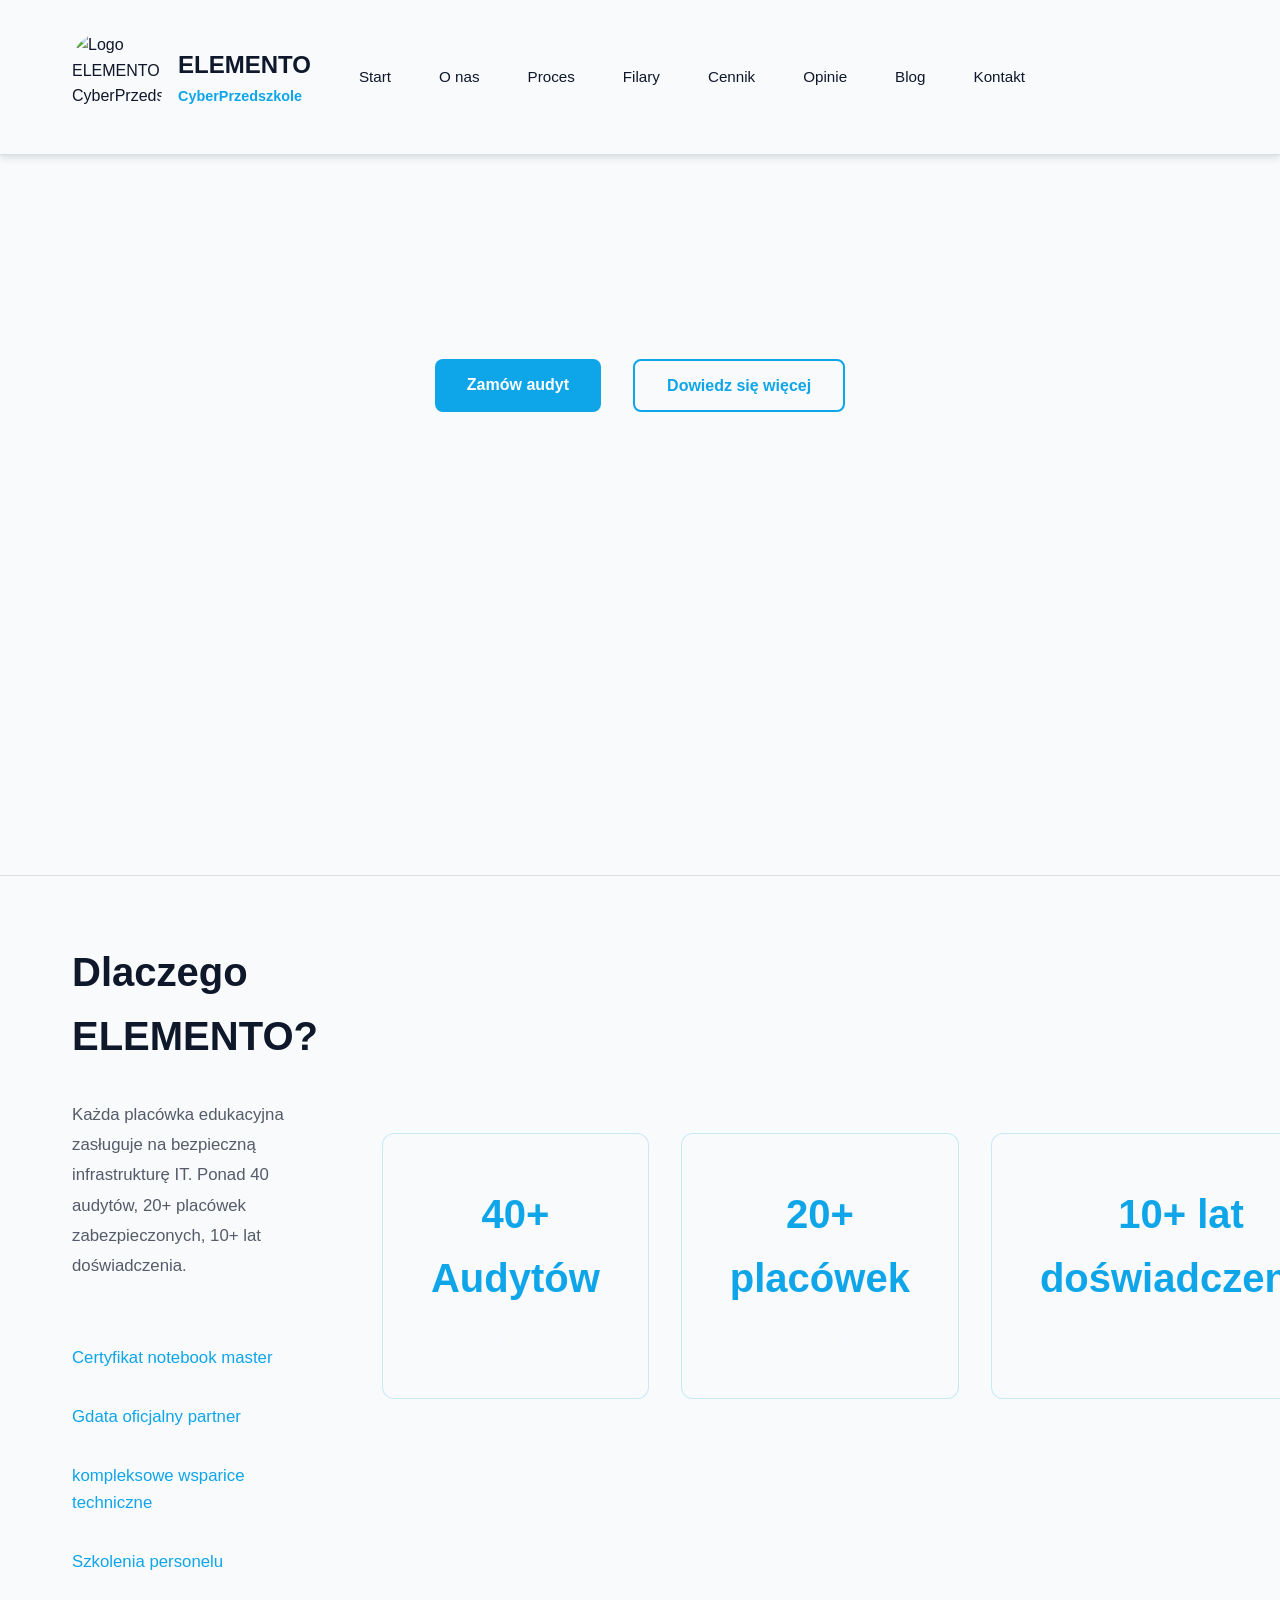
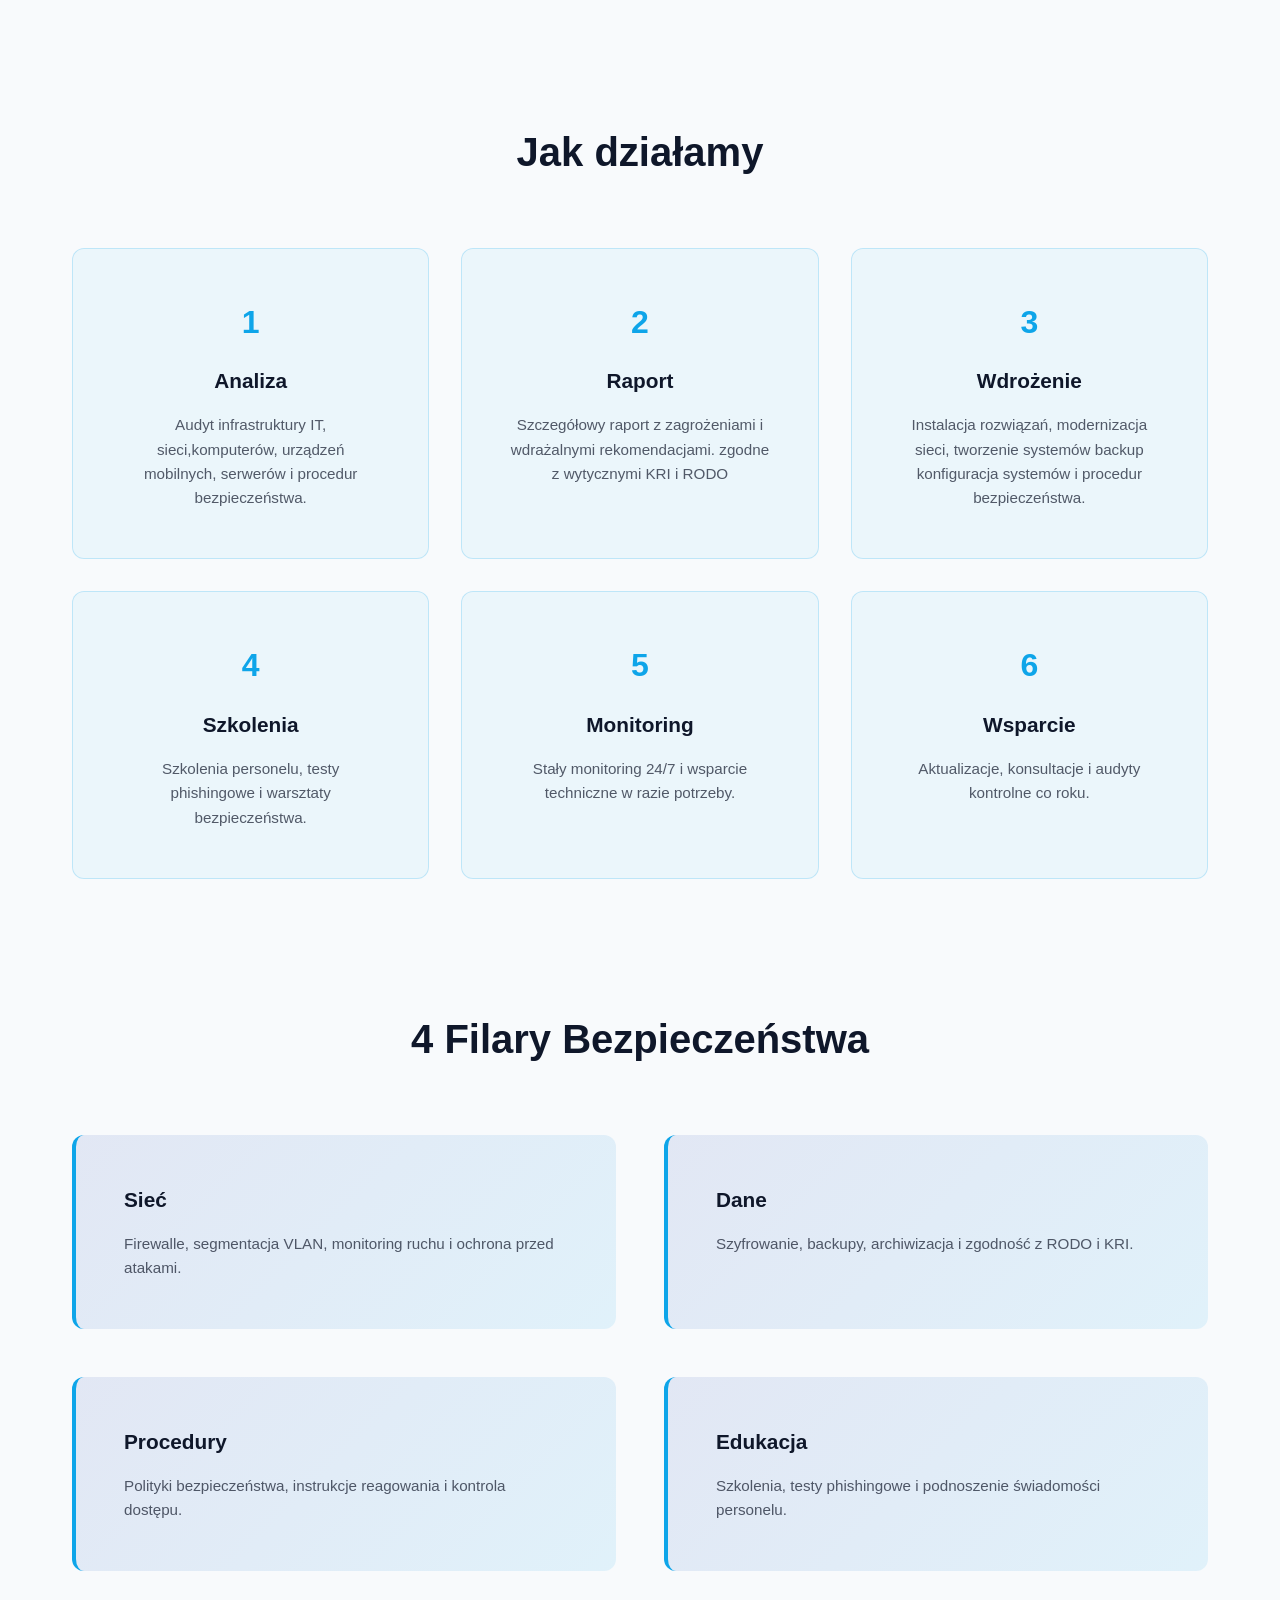
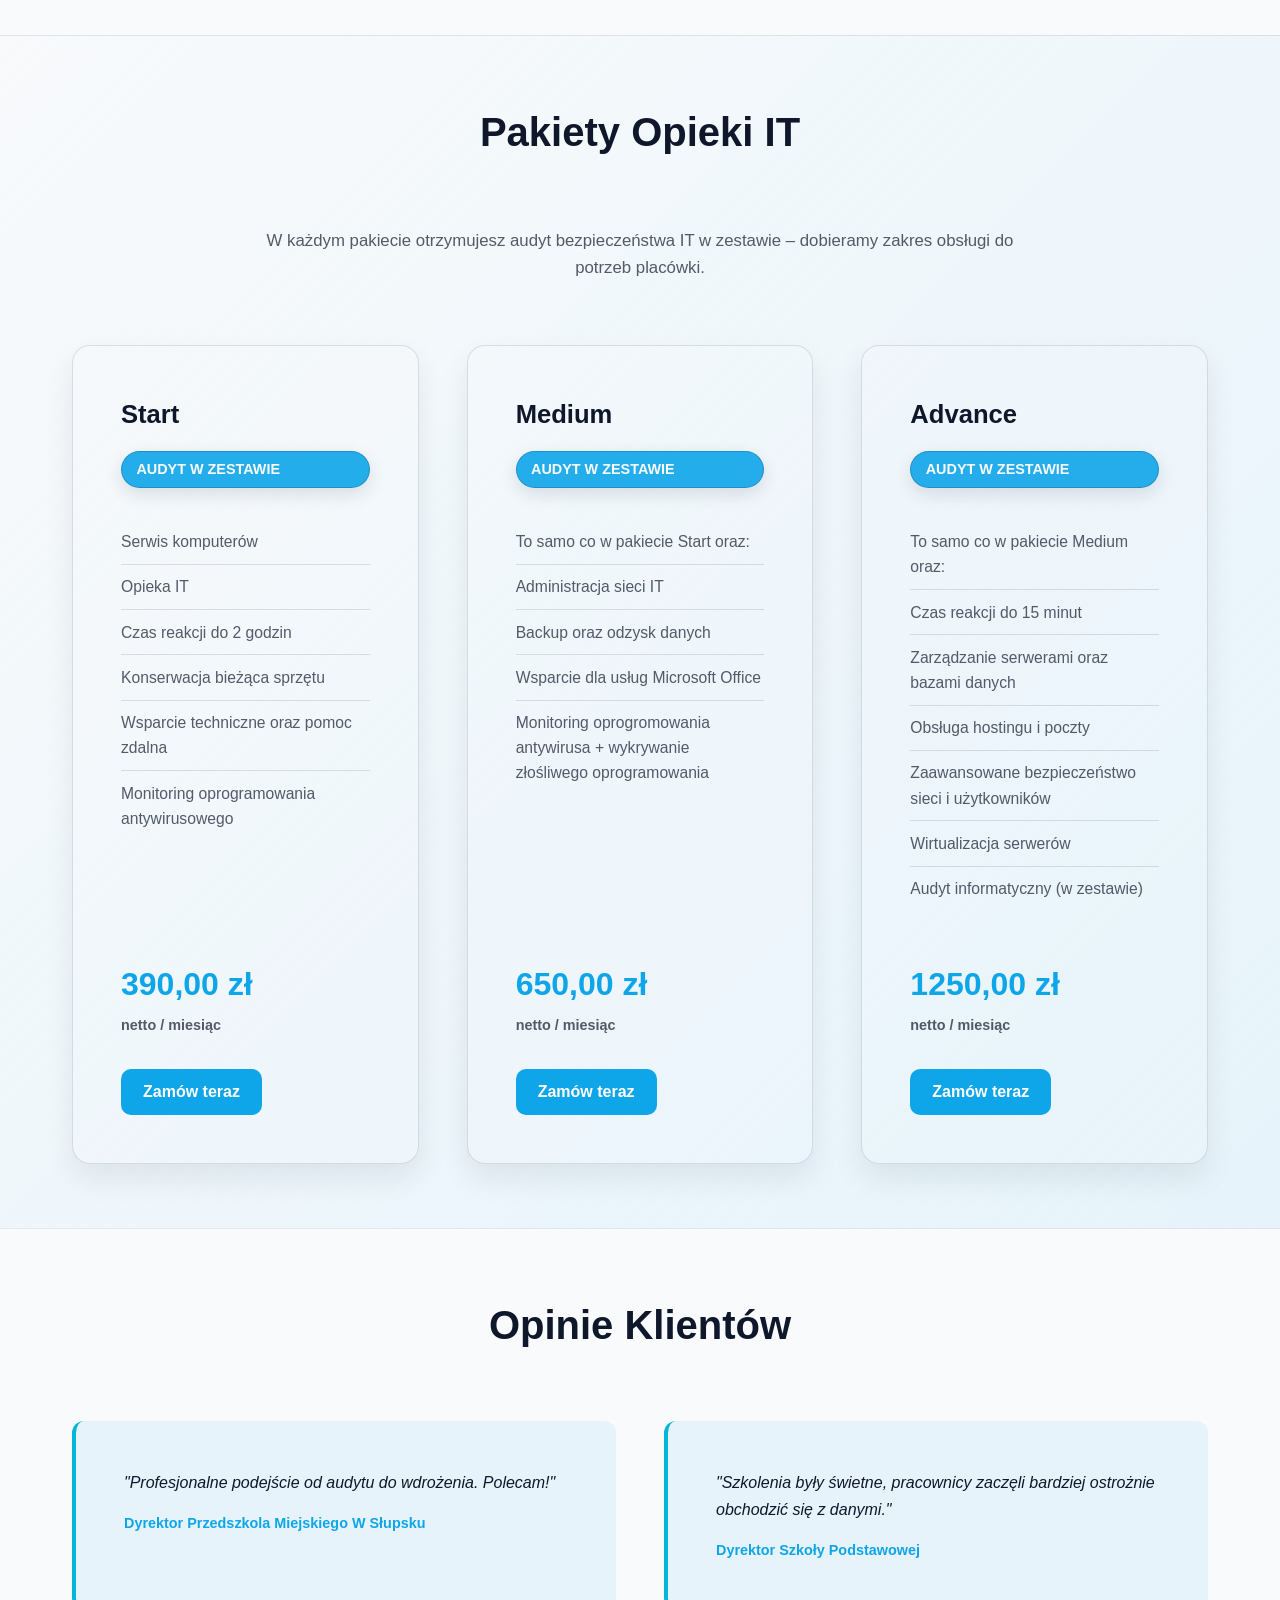
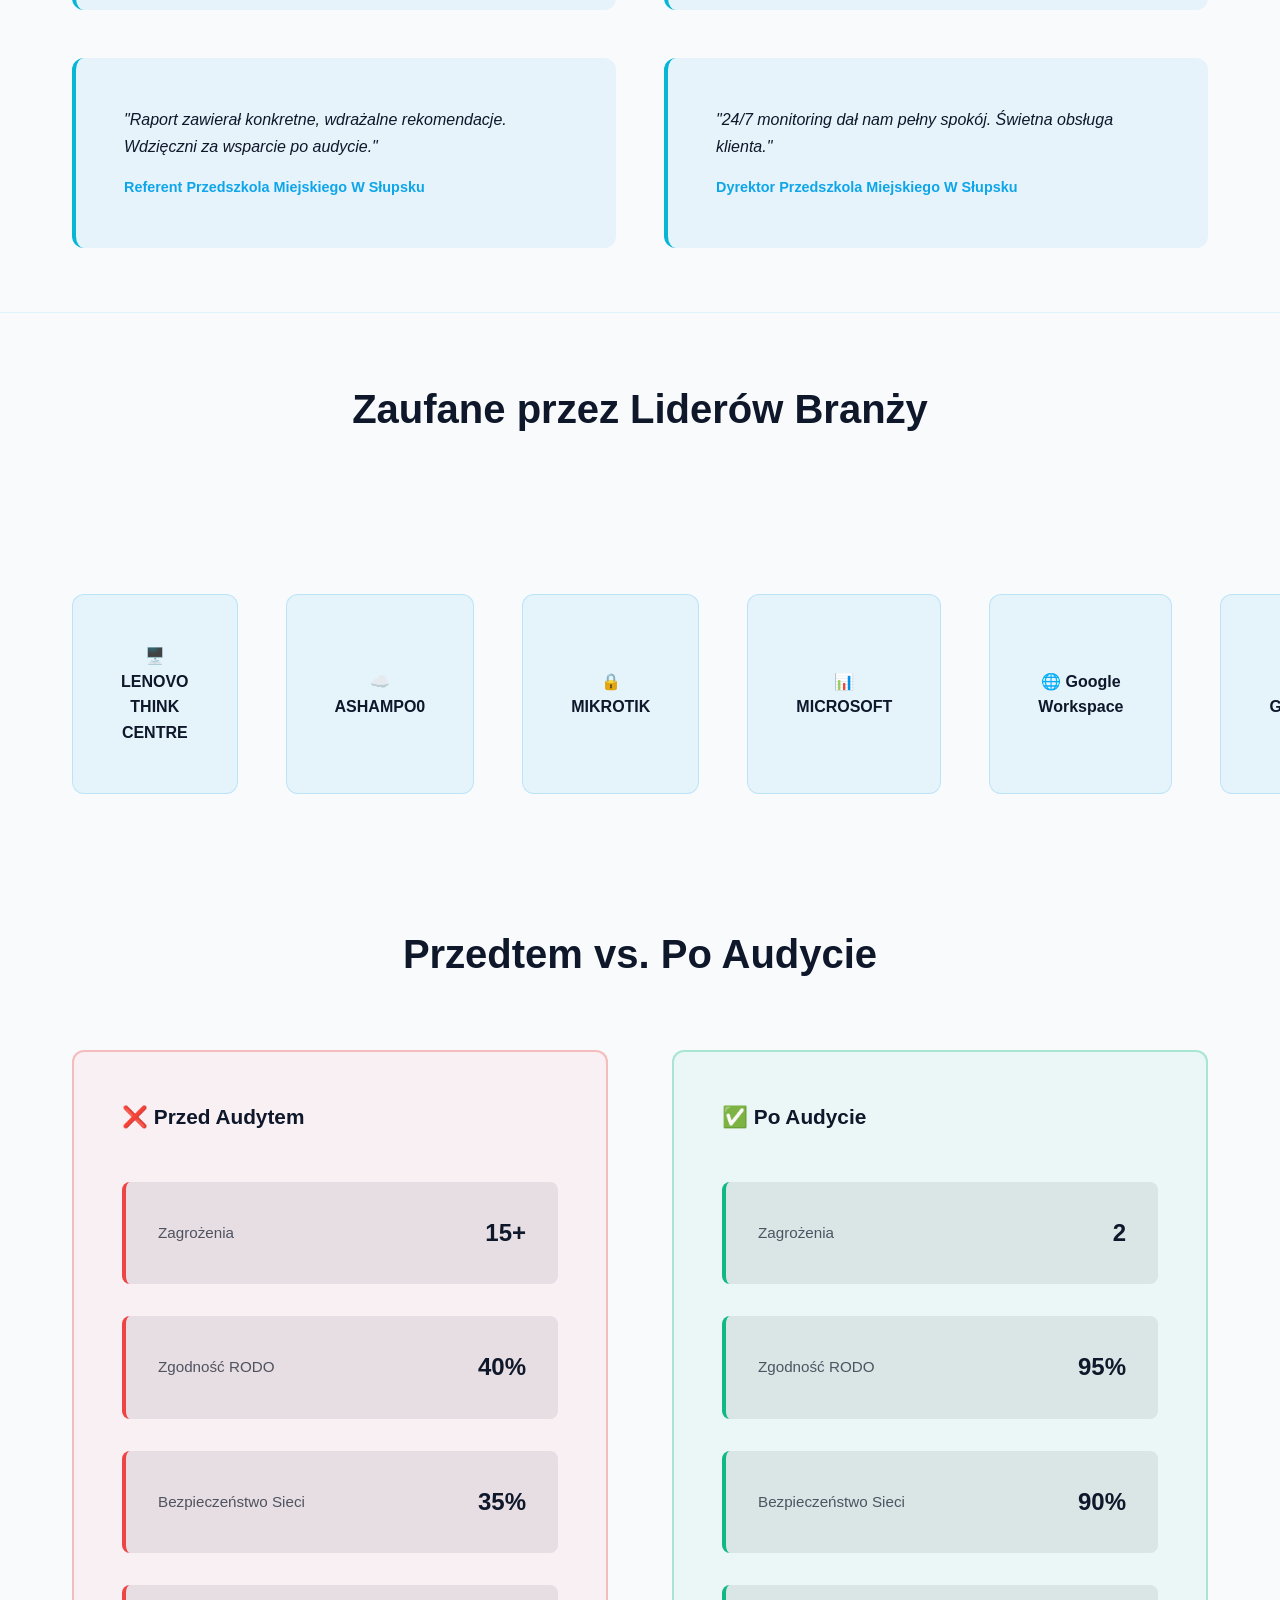
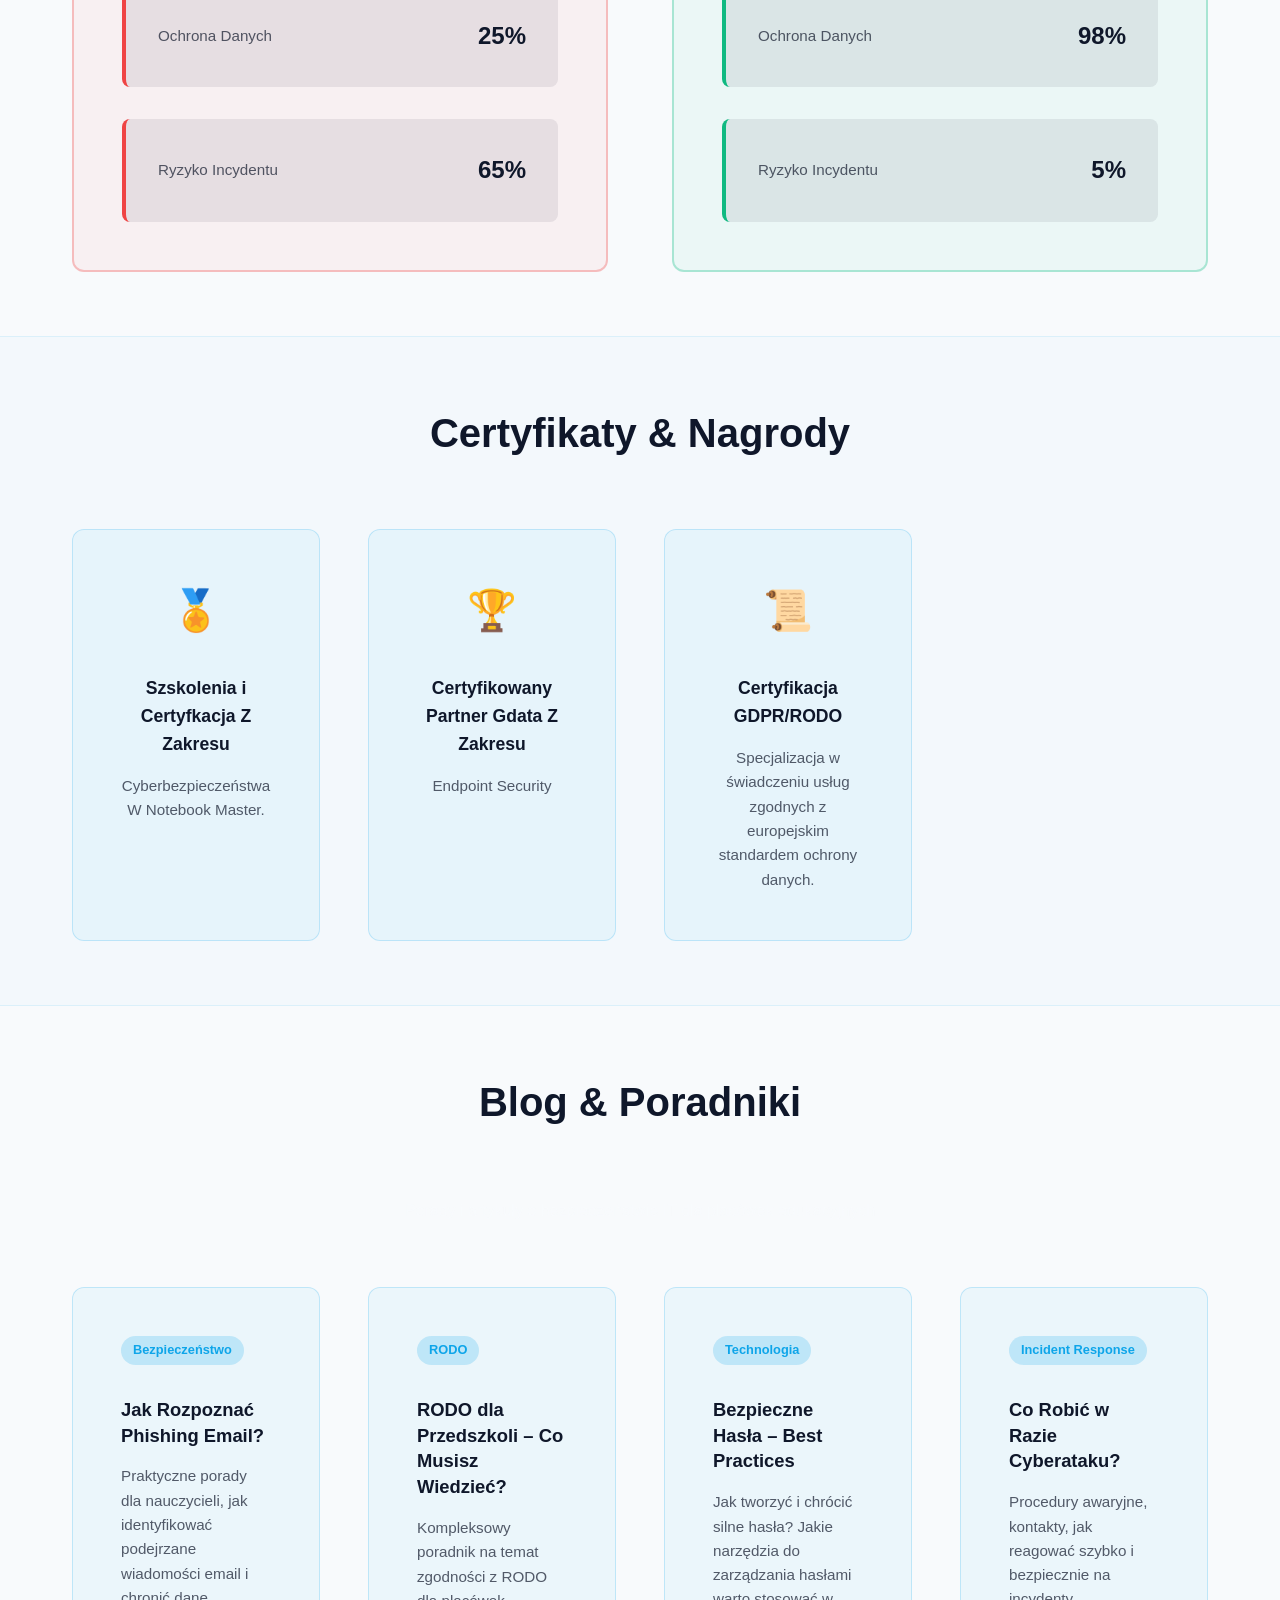
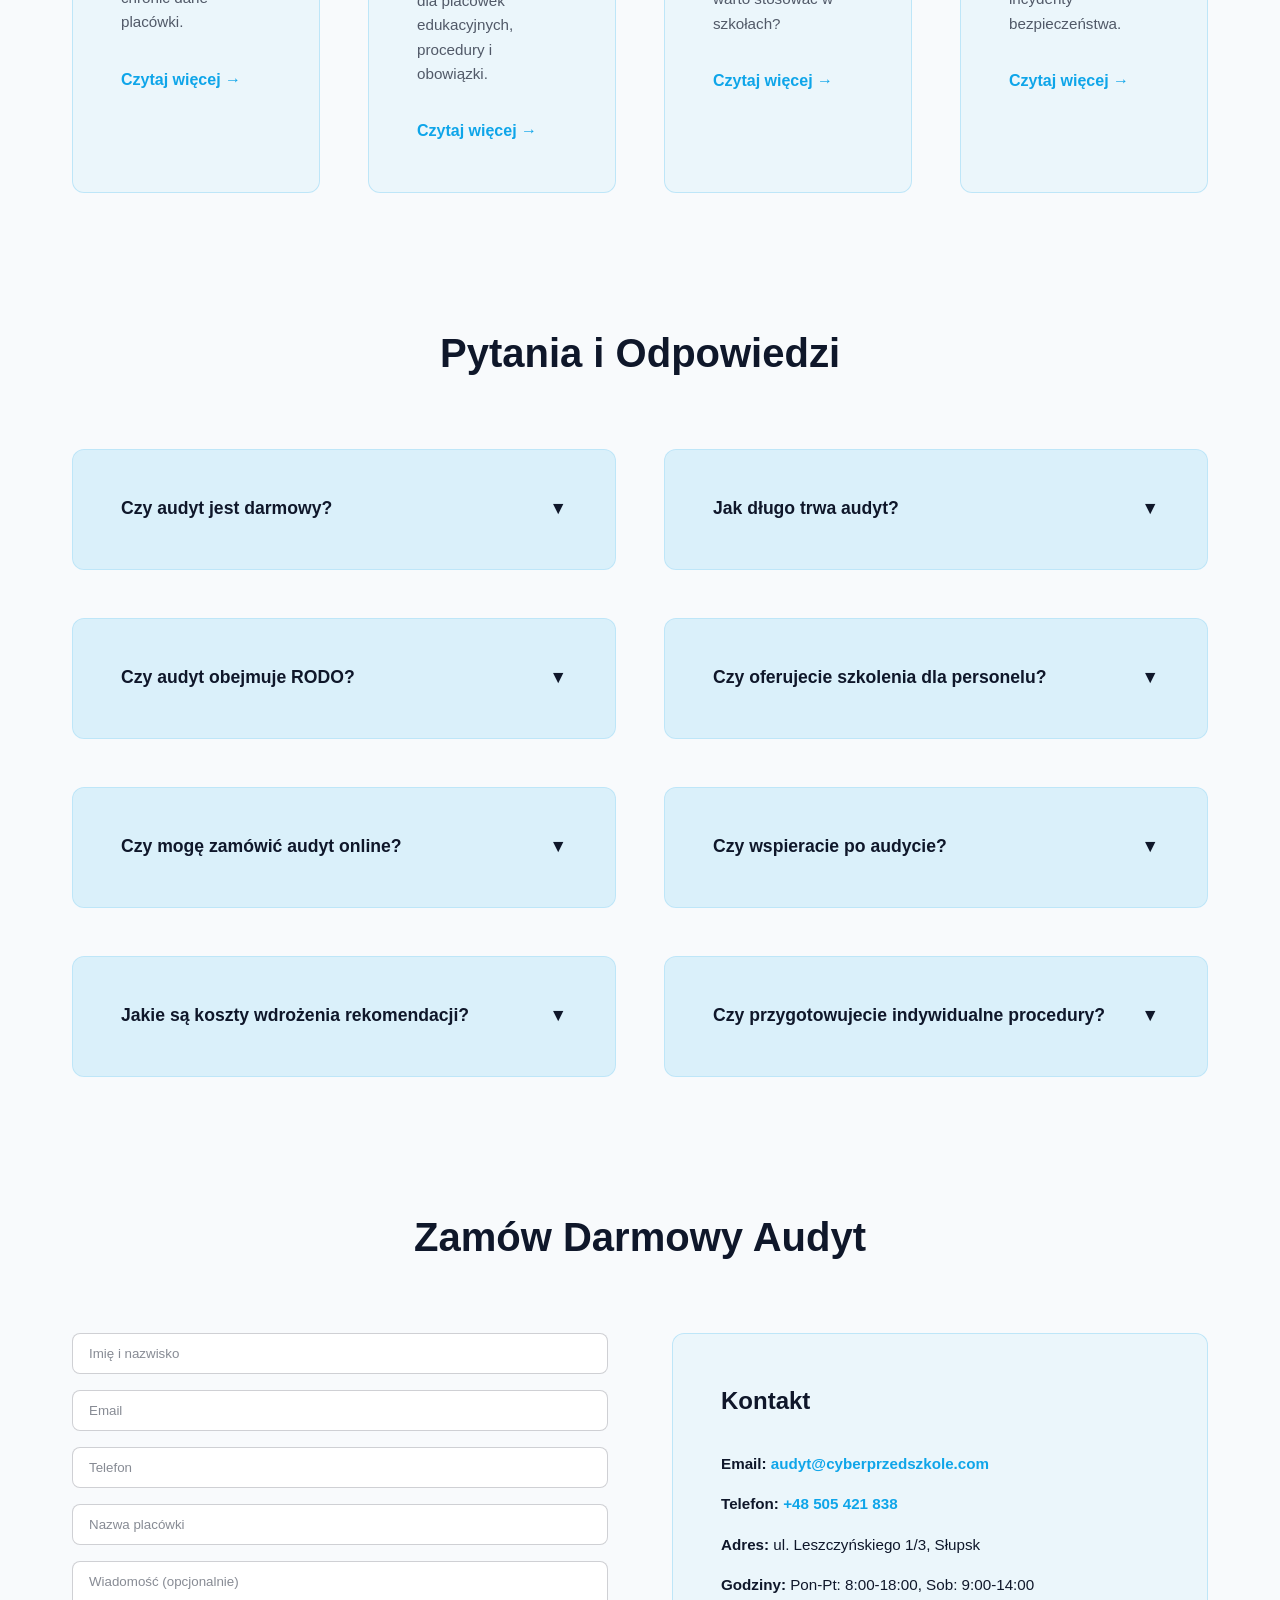
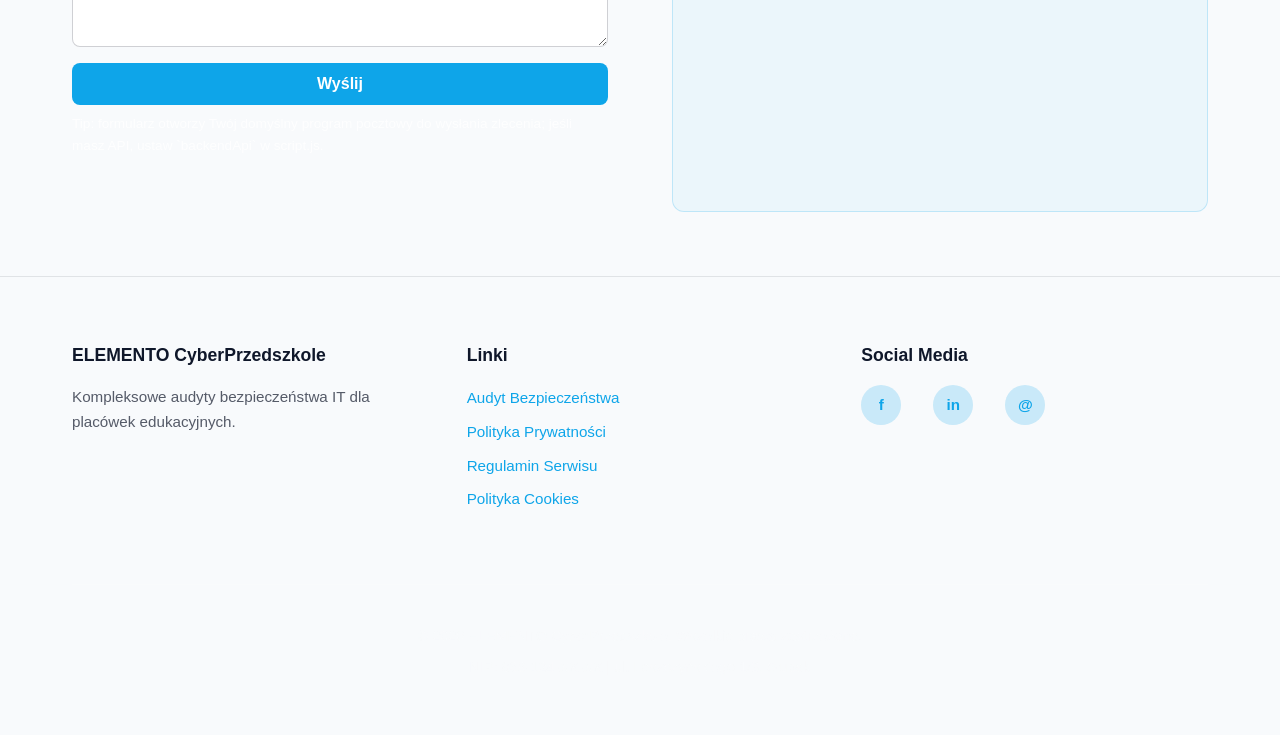
==== cyberprzedszkole-obecny-białe/index.html @ 42f8ff05 "Add files via upload" ====
<!DOCTYPE html>
<html lang="pl">

<head>
    <meta charset="UTF-8">
    <meta name="viewport" content="width=device-width, initial-scale=1.0">
    <meta http-equiv="X-UA-Compatible" content="ie=edge">

    <!-- Primary Meta Tags -->
    <title>ELEMENTO CyberPrzedszkole – Audyty IT dla Placówek Edukacyjnych</title>
    <meta name="title" content="ELEMENTO CyberPrzedszkole – Audyty IT dla Placówek Edukacyjnych">
    <meta name="description" content="Kompleksowe audyty bezpieczeństwa IT dla przedszkoli i szkół. Ochrona danych, segmentacja sieci, szkolenia personelu, zgodność RODO. Zamów darmowy audyt bezpieczeństwa.">
    <meta name="keywords" content="audyt IT, cyberbezpieczeństwo, RODO, ochrona danych, przedszkole, szkoła, Słupsk">
    <meta name="author" content="ELEMENTO CyberPrzedszkole">
    <meta name="robots" content="index, follow">
    <meta name="language" content="Polish">

    <!-- Open Graph Meta Tags (Social Media) -->
    <meta property="og:type" content="website">
    <meta property="og:url" content="https://cyberprzedszkole.com/">
    <meta property="og:title" content="ELEMENTO CyberPrzedszkole – Audyty IT">
    <meta property="og:description" content="Kompleksowe audyty bezpieczeństwa IT dla placówek edukacyjnych.">
    <meta property="og:locale" content="pl_PL">

    <!-- Favicon -->
    <link rel="icon" type="image/png" href="/pirtrues/favicon.png">
    <link rel="apple-touch-icon" href="/pirtrues/favicon.png">

    <!-- PWA -->
    <link rel="manifest" href="manifest.json">
    <meta name="theme-color" content="#0ea5e9">
    <meta name="mobile-web-app-capable" content="yes">
    <meta name="apple-mobile-web-app-capable" content="yes">

    <!-- Stylesheet -->
    <link rel="stylesheet" href="style.css">
 
</head>

<body>

    <!-- ================= HEADER ================= -->
    <header class="main-header">
        <div class="container header-wrapper">
            <div class="logo-section">
                <img src="/pirtrues/nowelogo.png" alt="Logo ELEMENTO CyberPrzedszkole" class="logo-img">
                <div class="logo-text">
                    <h1 class="logo-title">ELEMENTO</h1>
                    <span class="logo-subtitle">CyberPrzedszkole</span>
                </div>
            </div>
            <div class="menu-toggle" aria-label="Przełącz menu">☰</div>
            <nav class="nav-main">
                <ul class="nav-list">
                    <li><a href="#hero">Start</a></li>
                    <li><a href="#about">O nas</a></li>
                    <li><a href="#process">Proces</a></li>
                    <li><a href="#pillars">Filary</a></li>
                    <li><a href="#pricing">Cennik</a></li>
                    <li><a href="#testimonials">Opinie</a></li>
                    <li><a href="blog.html">Blog</a></li>
                    <li><a href="#contact">Kontakt</a></li>
                </ul>
            </nav>
        </div>
    </header>

    <!-- ================= HERO SECTION ================= -->
    <section id="hero" class="hero-section">
        <div class="container">
            <div class="hero-cta">
                <button class="btn-primary" onclick="document.getElementById('contact').scrollIntoView({behavior:'smooth'})">Zamów audyt</button>
                <a href="#about" class="btn-secondary">Dowiedz się więcej</a>
            </div>
        </div>
    </section>

    <!-- ================= ABOUT SECTION ================= -->
    <section id="about" class="about-section">
        <div class="container">
            <div class="about-content">
                <div class="about-text">
                    <h2>Dlaczego ELEMENTO?</h2>
                    <p>Każda placówka edukacyjna zasługuje na bezpieczną infrastrukturę IT. Ponad 40 audytów, 20+ placówek zabezpieczonych, 
                        10+ lat doświadczenia.</p>
                        <SPAN></SPAN>
                    <ul class="about-list">
                        <li>Certyfikat notebook master</li>
                        <li>Gdata oficjalny partner</li>
                        <li>kompleksowe wsparice techniczne </li>
                        <li>Szkolenia personelu</li>
                    </ul>
                </div>
                <div class="about-stats">
                    <div class="stat-small">
                        <span class="number">40+
                            Audytów
                        </span>
                        <p>Audytów</p>
                    </div>
                    <div class="stat-small">
                        <span class="number">20+
                            placówek
                        </span>
                        <p>Placówek</p>
                    </div>
                    <div class="stat-small">
                        <span class="number">10+
                            lat doświadczenia
                        </span>
                    
                    </div>
                </div>
            </div>
        </div>
    </section>

    <!-- ================= PROCESS SECTION ================= -->
    <section id="process" class="process-section">
        <div class="container">
            <h2 class="section-title">Jak działamy</h2>
            <div class="process-grid">
                <div class="process-card">
                    <div class="number">1</div>
                    <h3>Analiza</h3>
                    <p>Audyt infrastruktury IT, sieci,komputerów, urządzeń mobilnych, serwerów i procedur bezpieczeństwa.</p>
                </div>
                <div class="process-card">
                    <div class="number">2</div>
                    <h3>Raport</h3>
                    <p>Szczegółowy raport z zagrożeniami i wdrażalnymi rekomendacjami. zgodne z wytycznymi KRI i RODO</p>
                </div>
                <div class="process-card">
                    <div class="number">3</div>
                    <h3>Wdrożenie</h3>
                    <p>Instalacja rozwiązań, modernizacja sieci, tworzenie systemów backup konfiguracja systemów i procedur bezpieczeństwa.</p>
                </div>
                <div class="process-card">
                    <div class="number">4</div>
                    <h3>Szkolenia</h3>
                    <p>Szkolenia personelu, testy phishingowe i warsztaty bezpieczeństwa.</p>
                </div>
                <div class="process-card">
                    <div class="number">5</div>
                    <h3>Monitoring</h3>
                    <p>Stały monitoring 24/7 i wsparcie techniczne w razie potrzeby.</p>
                </div>
                <div class="process-card">
                    <div class="number">6</div>
                    <h3>Wsparcie</h3>
                    <p>Aktualizacje, konsultacje i audyty kontrolne co roku.</p>
                </div>
            </div>
        </div>
    </section>

    <!-- ================= PILLARS SECTION ================= -->
    <section id="pillars" class="pillars-section">
        <div class="container">
            <h2 class="section-title">4 Filary Bezpieczeństwa</h2>
            <div class="pillars-grid">
                <div class="pillar">
                    <h3>Sieć</h3>
                    <p>Firewalle, segmentacja VLAN, monitoring ruchu i ochrona przed atakami.</p>
                </div>
                <div class="pillar">
                    <h3>Dane</h3>
                    <p>Szyfrowanie, backupy, archiwizacja i zgodność z RODO i KRI.</p>
                </div>
                <div class="pillar">
                    <h3>Procedury</h3>
                    <p>Polityki bezpieczeństwa, instrukcje reagowania i kontrola dostępu.</p>
                </div>
                <div class="pillar">
                    <h3>Edukacja</h3>
                    <p>Szkolenia, testy phishingowe i podnoszenie świadomości personelu.</p>
                </div>
            </div>
        </div>
    </section>

    <!-- ================= PRICING SECTION ================= -->
    <section id="pricing" class="pricing-section">
        <div class="container">
            <h2 class="section-title">Pakiety Opieki IT</h2>
            <p class="section-subtitle">W każdym pakiecie otrzymujesz audyt bezpieczeństwa IT w zestawie – dobieramy zakres obsługi do potrzeb placówki.</p>
            <div class="pricing-grid">
                <article class="pricing-card">
                    <h3 class="pricing-title">Start</h3>
                    <span class="pricing-badge">Audyt w zestawie</span>
                    <ul class="pricing-features">
                        <li>Serwis komputerów</li>
                        <li>Opieka IT</li>
                        <li>Czas reakcji do 2 godzin</li>
                        <li>Konserwacja bieżąca sprzętu</li>
                        <li>Wsparcie techniczne oraz pomoc zdalna</li>
                        <li>Monitoring oprogramowania antywirusowego</li>
                    </ul>
                    <div class="pricing-footer">
                        <span class="pricing-price">390,00 zł <span class="pricing-note">netto / miesiąc</span></span>
                        <a class="btn-primary pricing-cta" href="audit.html">Zamów teraz</a>
                    </div>
                </article>

                <article class="pricing-card">
                    <h3 class="pricing-title">Medium</h3>
                    <span class="pricing-badge">Audyt w zestawie</span>
                    <ul class="pricing-features">
                        <li>To samo co w pakiecie Start oraz:</li>
                        <li>Administracja sieci IT</li>
                        <li>Backup oraz odzysk danych</li>
                        <li>Wsparcie dla usług Microsoft Office</li>
                        <li>Monitoring oprogromowania antywirusa + wykrywanie złośliwego oprogramowania</li>
                    </ul>
                    <div class="pricing-footer">
                        <span class="pricing-price">650,00 zł <span class="pricing-note">netto / miesiąc</span></span>
                        <a class="btn-primary pricing-cta" href="audit.html">Zamów teraz</a>
                    </div>
                </article>

                <article class="pricing-card">
                    <h3 class="pricing-title">Advance</h3>
                    <span class="pricing-badge">Audyt w zestawie</span>
                    <ul class="pricing-features">
                        <li>To samo co w pakiecie Medium oraz:</li>
                        <li>Czas reakcji do 15 minut</li>
                        <li>Zarządzanie serwerami oraz bazami danych</li>
                        <li>Obsługa hostingu i poczty</li>
                        <li>Zaawansowane bezpieczeństwo sieci i użytkowników</li>
                        <li>Wirtualizacja serwerów</li>
                        <li>Audyt informatyczny (w zestawie)</li>
                    </ul>
                    <div class="pricing-footer">
                        <span class="pricing-price">1250,00 zł <span class="pricing-note">netto / miesiąc</span></span>
                        <a class="btn-primary pricing-cta" href="audit.html">Zamów teraz</a>
                    </div>
                </article>
            </div>
        </div>
    </section>

    <!-- ================= TESTIMONIALS SECTION ================= -->
    <section id="testimonials" class="testimonials-section">
        <div class="container">
            <h2 class="section-title">Opinie Klientów</h2>
            <div class="testimonials-grid">
                <div class="testimonial">
                    <p>"Profesjonalne podejście od audytu do wdrożenia. Polecam!"</p>
                    <span>Dyrektor Przedszkola Miejskiego W Słupsku</span>
                </div>
                <div class="testimonial">
                    <p>"Szkolenia były świetne, pracownicy zaczęli bardziej ostrożnie obchodzić się z danymi."</p>
                    <span>Dyrektor Szkoły Podstawowej</span>
                </div>
                <div class="testimonial">
                    <p>"Raport zawierał konkretne, wdrażalne rekomendacje. Wdzięczni za wsparcie po audycie."</p>
                    <span>Referent Przedszkola Miejskiego W Słupsku</span>
                </div>
                <div class="testimonial">
                    <p>"24/7 monitoring dał nam pełny spokój. Świetna obsługa klienta."</p>
                    <span>Dyrektor Przedszkola Miejskiego W Słupsku</span>
                </div>
            </div>
        </div>
    </section>

    <!-- ================= PARTNERS SECTION ================= -->
    <section class="partners-section">
        <div class="container">
            <h2 class="section-title">Zaufane przez Liderów Branży</h2>
            <p style="text-align: center; color: rgba(248, 250, 252, 0.8); margin-bottom: 40px;">Współpracujemy z najlepszymi producentami sprzętu i oprogramowania edukacyjnego</p>
            <div class="partners-grid">
                <div class="partner-logo">
                    <span>🖥️ LENOVO THINK CENTRE </span>
                </div>
                <div class="partner-logo">
                    <span>☁️ ASHAMPO0</span>
                </div>
                <div class="partner-logo">
                    <span>🔒 MIKROTIK</span>
                </div>
                <div class="partner-logo">
                    <span>📊 MICROSOFT</span>
                </div>
                <div class="partner-logo">
                    <span>🌐 Google Workspace</span>
                </div>
                <div class="partner-logo">
                    <span>🔐 GDATA</span>
                </div>
            </div>
        </div>
    </section>

    <!-- ================= BEFORE/AFTER COMPARISON ================= -->
    <section class="comparison-section">
        <div class="container">
            <h2 class="section-title">Przedtem vs. Po Audycie</h2>
            <div class="comparison-grid">
                <div class="comparison-card before">
                    <h3>❌ Przed Audytem</h3>
                    <div class="comparison-stats">
                        <div class="stat-item red">
                            <span class="stat-label">Zagrożenia</span>
                            <span class="stat-value">15+</span>
                        </div>
                        <div class="stat-item red">
                            <span class="stat-label">Zgodność RODO</span>
                            <span class="stat-value">40%</span>
                        </div>
                        <div class="stat-item red">
                            <span class="stat-label">Bezpieczeństwo Sieci</span>
                            <span class="stat-value">35%</span>
                        </div>
                        <div class="stat-item red">
                            <span class="stat-label">Ochrona Danych</span>
                            <span class="stat-value">25%</span>
                        </div>
                        <div class="stat-item red">
                            <span class="stat-label">Ryzyko Incydentu</span>
                            <span class="stat-value">65%</span>
                        </div>
                    </div>
                </div>

                <div class="comparison-card after">
                    <h3>✅ Po Audycie</h3>
                    <div class="comparison-stats">
                        <div class="stat-item green">
                            <span class="stat-label">Zagrożenia</span>
                            <span class="stat-value">2</span>
                        </div>
                        <div class="stat-item green">
                            <span class="stat-label">Zgodność RODO</span>
                            <span class="stat-value">95%</span>
                        </div>
                        <div class="stat-item green">
                            <span class="stat-label">Bezpieczeństwo Sieci</span>
                            <span class="stat-value">90%</span>
                        </div>
                        <div class="stat-item green">
                            <span class="stat-label">Ochrona Danych</span>
                            <span class="stat-value">98%</span>
                        </div>
                        <div class="stat-item green">
                            <span class="stat-label">Ryzyko Incydentu</span>
                            <span class="stat-value">5%</span>
                        </div>
                    </div>
                </div>
            </div>
        </div>
    </section>

    <!-- ================= CERTIFICATES SECTION ================= -->
    <section class="certificates-section">
        <div class="container">
            <h2 class="section-title">Certyfikaty & Nagrody</h2>
            <div class="certificates-grid">
                <div class="certificate-card">
                    <div class="certificate-icon">🏅</div>
                    <h3>Szskolenia i Certyfkacja Z Zakresu </h3>
                    <p>Cyberbezpieczeństwa W Notebook Master.</p>
                </div>
                <div class="certificate-card">
                    <div class="certificate-icon">🏆</div>
                    <h3>Certyfikowany Partner Gdata Z Zakresu</h3>
                    <p>Endpoint Security</p>
                </div>
                <div class="certificate-card">
                    <div class="certificate-icon">📜</div>
                    <h3>Certyfikacja GDPR/RODO</h3>
                    <p>Specjalizacja w świadczeniu usług zgodnych z europejskim standardem ochrony danych.</p>
                </div>
            </div>
        </div>
    </section>

    <!-- ================= BLOG SECTION ================= -->
    <section class="blog-section">
        <div class="container">
            <h2 class="section-title">Blog & Poradniki</h2>
            <p style="text-align: center; color: rgba(248, 250, 252, 0.8); margin-bottom: 40px;">Porady i artykuły o bezpieczeństwie IT dla placówek edukacyjnych</p>
            <div class="blog-grid">
                <article class="blog-card">
                    <div class="blog-category">Bezpieczeństwo</div>
                    <h3>Jak Rozpoznać Phishing Email?</h3>
                    <p>Praktyczne porady dla nauczycieli, jak identyfikować podejrzane wiadomości email i chronić dane placówki.</p>
                    <a href="/blog.html" class="blog-link">Czytaj więcej →</a>
                </article>
                <article class="blog-card">
                    <div class="blog-category">RODO</div>
                    <h3>RODO dla Przedszkoli – Co Musisz Wiedzieć?</h3>
                    <p>Kompleksowy poradnik na temat zgodności z RODO dla placówek edukacyjnych, procedury i obowiązki.</p>
                    <a href="/blog.html" class="blog-link">Czytaj więcej →</a>
                </article>
                <article class="blog-card">
                    <div class="blog-category">Technologia</div>
                    <h3>Bezpieczne Hasła – Best Practices</h3>
                    <p>Jak tworzyć i chrócić silne hasła? Jakie narzędzia do zarządzania hasłami warto stosować w szkołach?</p>
                    <a href="/blog.html" class="blog-link">Czytaj więcej →</a>
                </article>
                <article class="blog-card">
                    <div class="blog-category">Incident Response</div>
                    <h3>Co Robić w Razie Cyberataku?</h3>
                    <p>Procedury awaryjne, kontakty, jak reagować szybko i bezpiecznie na incydenty bezpieczeństwa.</p>
                    <a href="/blog.html" class="blog-link">Czytaj więcej →</a>
                </article>
            </div>
        </div>
    </section>

  
    <!-- ================= FAQ SECTION ================= -->
    <section id="faq" class="faq-section">
        <div class="container">
            <h2 class="section-title">Pytania i Odpowiedzi</h2>
            <div class="faq-grid">
                <div class="faq-item">
                    <button class="faq-btn">Czy audyt jest darmowy?</button>
                    <div class="faq-content">
                        <p>Tak, pierwszy audyt bezpieczeństwa IT jest całkowicie bezpłatny. Obejmuje pełną analizę infrastruktury, raport z zagrożeniami i rekomendacjami.</p>
                    </div>
                </div>
                <div class="faq-item">
                    <button class="faq-btn">Jak długo trwa audyt?</button>
                    <div class="faq-content">
                        <p>Audyt trwa zwykle 1–2 dni robocze, w zależności od wielkości placówki i liczby urządzeń. Raport przygotowujemy w ciągu 24–48 godzin.</p>
                    </div>
                </div>
                <div class="faq-item">
                    <button class="faq-btn">Czy audyt obejmuje RODO?</button>
                    <div class="faq-content">
                        <p>Oczywiście. Sprawdzamy pełną zgodność z przepisami RODO, procedury przetwarzania danych, backupy i bezpieczeństwo informacji o uczniach.</p>
                    </div>
                </div>
                <div class="faq-item">
                    <button class="faq-btn">Czy oferujecie szkolenia dla personelu?</button>
                    <div class="faq-content">
                        <p>Tak, oferujemy szkolenia stacjonarne i online dla nauczycieli i administratorów, w tym testy phishingowe i warsztaty praktyczne.</p>
                    </div>
                </div>
                <div class="faq-item">
                    <button class="faq-btn">Czy mogę zamówić audyt online?</button>
                    <div class="faq-content">
                        <p>Tak, część audytów wykonujemy zdalnie z pełnym wsparciem naszego zespołu. Decydujemy razem, która forma będzie najlepsza dla Waszej placówki.</p>
                    </div>
                </div>
                <div class="faq-item">
                    <button class="faq-btn">Czy wspieracie po audycie?</button>
                    <div class="faq-content">
                        <p>Oczywiście! Zapewniamy wsparcie 30 dni po audycie, konsultacje dotyczące wdrażania rekomendacji oraz wsparcie 24/7 w razie incydentów.</p>
                    </div>
                </div>
                <div class="faq-item">
                    <button class="faq-btn">Jakie są koszty wdrożenia rekomendacji?</button>
                    <div class="faq-content">
                        <p>Koszty wdrożenia zależą od zakresu rekomendacji. Przygotowujemy harmonogram priorytetów, aby placówka mogła wdrażać rozwiązania etapowo.</p>
                    </div>
                </div>
                <div class="faq-item">
                    <button class="faq-btn">Czy przygotowujecie indywidualne procedury?</button>
                    <div class="faq-content">
                        <p>Tak, tworzymy procedury bezpieczeństwa dostosowane do potrzeb każdej placówki, jej infrastruktury IT i liczby pracowników.</p>
                    </div>
                </div>
            </div>
        </div>
    </section>

    <!-- ================= CONTACT SECTION ================= -->
    <section id="contact" class="contact-section">
        <div class="container">
            <h2 class="section-title">Zamów Darmowy Audyt</h2>
            <div class="contact-content">
                <form class="contact-form" id="contactForm" novalidate>
                    <input type="text" name="name" placeholder="Imię i nazwisko" required>
                    <input type="email" name="email" placeholder="Email" required>
                    <input type="tel" name="phone" placeholder="Telefon" required>
                    <input type="text" name="organization" placeholder="Nazwa placówki" required>
                    <textarea name="message" placeholder="Wiadomość (opcjonalnie)" rows="4"></textarea>
                    <button type="submit" class="btn-primary">Wyślij</button>
                    <p class="form-help">Tip: formularz otworzy Twój domyślny program pocztowy do wysłania zlecenia; jeśli masz API, ustaw `backendApi` w script.js.</p>
                    <div id="formMessage" class="form-message"></div>
                </form>
                <div class="contact-info">
                    <h3>Kontakt</h3>
                    <p><strong>Email:</strong> <a href="mailto:audyt@cyberprzedszkole.com">audyt@cyberprzedszkole.com</a></p>
                    <p><strong>Telefon:</strong> <a href="tel:+48505421838">+48 505 421 838</a></p>
                    <p><strong>Adres:</strong> ul. Leszczyńskiego 1/3, Słupsk</p>
                    <p><strong>Godziny:</strong> Pon-Pt: 8:00-18:00, Sob: 9:00-14:00</p>
                </div>
            </div>
        </div>
    </section>

    <!-- ================= FOOTER ================= -->
    <footer class="footer">
        <div class="container">
            <div class="footer-content">
                <div class="footer-section">
                    <h3>ELEMENTO CyberPrzedszkole</h3>
                    <p>Kompleksowe audyty bezpieczeństwa IT dla placówek edukacyjnych.</p>
                </div>
                <div class="footer-section">
                    <h4>Linki</h4>
                    <ul>
                        <li><a href="/audit.html">Audyt Bezpieczeństwa</a></li>
                        <li><a href="/privacy.html">Polityka Prywatności</a></li>
                        <li><a href="/terms.html">Regulamin Serwisu</a></li>
                        <li><a href="/cookies.html">Polityka Cookies</a></li>
                    </ul>
                </div>
                <div class="footer-section">
                    <h4>Social Media</h4>
                    <div class="social-links">
                        <a href="https://www.facebook.com/p/Elemento-Salon-Komputerowy-100063613991179/?locale=pl_PL" title="Facebook">f</a>
                        <a href="#" title="LinkedIn">in</a>
                        <a href="#" title="Instagram">@</a>
                    </div>
                </div>
            </div>
            <div class="footer-bottom">
                <p>&copy; 2026 ELEMENTO CyberPrzedszkole. Wszelkie prawa zastrzeżone.</p>
                <p>NIP: 839-124-XX-XX | ul. Leszczyńskiego 1/3, Słupsk</p>
            </div>
        </div>
    </footer>

    <script src="script.js"></script>

   <!-- inne elementy strony -->

<!-- Back to Top Button -->
<button id="backToTop" class="back-to-top" aria-label="Powrót do góry">↑</button>





</body>

</html>
---- cyberprzedszkole-obecny-białe/style.css ----
/* ================= RESET I ZMIENNE ================= */

:root {
    --color-dark: #f8fafc;
    --color-light: #ffffff;
    --color-primary: #0ea5e9;
    --color-secondary: #1e40af;
    --color-accent: #06b6d4;
    --color-text: #0f172a;
    --color-text-light: rgba(15, 23, 42, 0.7);
    --font-primary: -apple-system, BlinkMacSystemFont, 'Segoe UI', Roboto, sans-serif;
    --spacing-xs: 0.5rem;
    --spacing-sm: 1rem;
    --spacing-md: 2rem;
    --spacing-lg: 3rem;
    --spacing-xl: 4rem;
    --transition: all 0.3s ease;
}

* {
    margin: 0;
    padding: 0;
    box-sizing: border-box;
}

html {
    scroll-behavior: smooth;
}

body {
    font-family: var(--font-primary);
    background-color: var(--color-dark);
    color: var(--color-text);
    line-height: 1.6;
    font-size: 16px;
    font-display: swap;
}

.container {
    max-width: 1200px;
    margin: 0 auto;
    padding: 0 var(--spacing-md);
}

a {
    color: inherit;
    text-decoration: none;
    transition: var(--transition);
}


/* ================= HEADER ================= */

.main-header {
    background-color: var(--color-dark);
    border-bottom: 1px solid rgba(15, 23, 42, 0.12);
    padding: var(--spacing-md) 0;
    position: sticky;
    top: 0;
    z-index: 1000;
    box-shadow: 0 2px 8px rgba(15, 23, 42, 0.15);
}

.header-wrapper {
    display: flex;
    justify-content: space-between;
    align-items: center;
    gap: var(--spacing-lg);
}

.logo-section {
    display: flex;
    align-items: center;
    gap: var(--spacing-sm);
    flex-shrink: 0;
}

.logo-img {
    width: 90px;
    border-radius: 32px;
    height: auto;
    aspect-ratio: 1;
}

.logo-text {
    display: flex;
    flex-direction: column;
}

.logo-title {
    font-size: 1.5rem;
    font-weight: 700;
    color: var(--color-text);
    margin: 0;
}

.logo-subtitle {
    font-size: 0.9rem;
    color: var(--color-primary);
    font-weight: 600;
}

.nav-main {
    flex: 1;
}

.nav-list {
    display: flex;
    list-style: none;
    gap: var(--spacing-lg);
}

.nav-list a {
    color: var(--color-text);
    font-weight: 500;
    font-size: 0.95rem;
    position: relative;
}

.nav-list a::after {
    content: '';
    position: absolute;
    bottom: -5px;
    left: 0;
    width: 0;
    height: 2px;
    background-color: var(--color-primary);
    transition: var(--transition);
}

.nav-list a:hover::after {
    width: 100%;
}

.menu-toggle {
    display: none;
    font-size: 1.8rem;
    cursor: pointer;
    color: var(--color-light);
    background: none;
    border: none;
}


/* ================= HERO SECTION ================= */

.hero-section {
    background-image: url('/pirtrues/tlo_biale.jpg');
    background-size: cover;
    background-position: center;
    background-repeat: no-repeat;
    color: var(--color-light);
    padding: 8rem var(--spacing-md) 4rem;
    text-align: center;
    min-height: 80vh;
    display: flex;
    align-items: flex-start;
    justify-content: center;
}

.hero-cta {
    display: flex;
    gap: var(--spacing-md);
    justify-content: center;
    flex-wrap: wrap;
    margin-top: 4rem;
}

.hero-title {
    font-size: 3.5rem;
    font-weight: 700;
    margin-bottom: var(--spacing-md);
    line-height: 1.2;
}

.hero-subtitle {
    font-size: 1.3rem;
    margin-bottom: var(--spacing-lg);
    opacity: 0.95;
    max-width: 700px;
    margin-left: auto;
    margin-right: auto;
}

.hero-cta {
    display: flex;
    gap: var(--spacing-md);
    justify-content: center;
    flex-wrap: wrap;
    margin-top: 2cm;
}


/* ================= BUTTONS ================= */

.btn-primary {
    color: #ffffff;
    padding: 12px 32px;
    font-size: 1rem;
    font-weight: 600;
    border: none;
    border-radius: 8px;
    cursor: pointer;
    transition: var(--transition);
    background: var(--color-primary);
}

.btn-primary:hover {
    transform: translateY(-2px);
    box-shadow: 0 8px 16px rgba(14, 165, 233, 0.25);
}

.btn-secondary {
    background-color: transparent;
    color: var(--color-primary);
    padding: 12px 32px;
    font-size: 1rem;
    font-weight: 600;
    border: 2px solid var(--color-primary);
    border-radius: 8px;
    cursor: pointer;
    transition: var(--transition);
}

.btn-secondary:hover {
    background-color: rgba(14, 165, 233, 0.1);
    color: var(--color-primary);
}


/* ================= ABOUT SECTION ================= */

.about-section {
    background-color: var(--color-dark);
    padding: var(--spacing-xl) var(--spacing-md);
    border-top: 1px solid rgba(15, 23, 42, 0.12);
}

.about-content {
    display: grid;
    grid-template-columns: 1fr 1fr;
    gap: var(--spacing-xl);
    align-items: center;
}

.about-text h2 {
    font-size: 2.5rem;
    margin-bottom: var(--spacing-md);
    color: var(--color-text);
}

.about-text p {
    font-size: 1.05rem;
    color: var(--color-text-light);
    margin-bottom: var(--spacing-md);
    line-height: 1.8;
}

.about-list {
    list-style: none;
    margin-top: var(--spacing-lg);
}

.about-list li {
    padding: var(--spacing-sm) 0;
    color: var(--color-primary);
    font-weight: 500;
    font-size: 1.05rem;
}

.about-stats {
    display: grid;
    grid-template-columns: repeat(3, 1fr);
    gap: var(--spacing-md);
}

.stat-small {
    background: rgba(255, 255, 255, 0.05);
    padding: var(--spacing-lg);
    border-radius: 12px;
    text-align: center;
    border: 1px solid rgba(14, 165, 233, 0.2);
}

.stat-small .number {
    font-size: 2.5rem;
    font-weight: 700;
    color: var(--color-primary);
    display: block;
}

.stat-small p {
    font-size: 0.95rem;
    color: rgba(248, 250, 252, 0.7);
    margin-top: var(--spacing-sm);
}


/* ================= SECTION TITLE ================= */

.section-title {
    font-size: 2.5rem;
    font-weight: 700;
    text-align: center;
    margin-bottom: var(--spacing-xl);
    color: var(--color-text);
}


/* ================= PROCESS SECTION ================= */

.process-section {
    background-color: var(--color-dark);
    padding: var(--spacing-xl) var(--spacing-md);
}

.process-grid {
    display: grid;
    grid-template-columns: repeat(3, 1fr);
    gap: var(--spacing-md);
}

.process-card {
    background: rgba(14, 165, 233, 0.05);
    padding: var(--spacing-lg);
    border-radius: 12px;
    border: 1px solid rgba(14, 165, 233, 0.2);
    text-align: center;
    transition: var(--transition);
}

.process-card:hover {
    border-color: var(--color-primary);
    box-shadow: 0 8px 24px rgba(14, 165, 233, 0.1);
    transform: translateY(-4px);
}

.process-card .number {
    display: block;
    font-size: 2rem;
    font-weight: 700;
    color: var(--color-primary);
    margin-bottom: var(--spacing-sm);
}

.process-card h3 {
    font-size: 1.3rem;
    margin-bottom: var(--spacing-sm);
    color: var(--color-text);
}

.process-card p {
    font-size: 0.95rem;
    color: var(--color-text-light);
    line-height: 1.6;
}


/* ================= PILLARS SECTION ================= */

.pillars-section {
    background-color: var(--color-dark);
    padding: var(--spacing-xl) var(--spacing-md);
}

.pillars-grid {
    display: grid;
    grid-template-columns: repeat(2, 1fr);
    gap: var(--spacing-lg);
}

.pillar {
    background: linear-gradient(135deg, rgba(30, 64, 175, 0.1) 0%, rgba(14, 165, 233, 0.1) 100%);
    padding: var(--spacing-lg);
    border-radius: 12px;
    border-left: 4px solid var(--color-primary);
}

.pillar h3 {
    font-size: 1.3rem;
    color: var(--color-text);
    margin-bottom: var(--spacing-sm);
}

.pillar p {
    color: var(--color-text-light);
    font-size: 0.95rem;
    line-height: 1.6;
}


/* ================= PRICING SECTION ================= */

.pricing-section {
    background: linear-gradient(135deg, rgba(248, 250, 252, 0.5), rgba(14, 165, 233, 0.08));
    padding: var(--spacing-xl) var(--spacing-md);
    border-top: 1px solid rgba(15, 23, 42, 0.08);
    border-bottom: 1px solid rgba(15, 23, 42, 0.08);
}

.pricing-section .section-subtitle {
    text-align: center;
    max-width: 760px;
    margin: 0 auto var(--spacing-xl);
    color: var(--color-text-light);
    font-size: 1.05rem;
    line-height: 1.6;
}

.pricing-grid {
    display: grid;
    grid-template-columns: repeat(3, 1fr);
    gap: var(--spacing-lg);
}

.pricing-card {
    background: rgba(255, 255, 255, 0.08);
    padding: var(--spacing-lg);
    border-radius: 18px;
    border: 1px solid rgba(15, 23, 42, 0.12);
    box-shadow: 0 14px 30px rgba(15, 23, 42, 0.08);
    transition: var(--transition);
    display: flex;
    flex-direction: column;
    min-height: 420px;
}

.pricing-card:hover {
    transform: translateY(-6px);
    border-color: rgba(14, 165, 233, 0.25);
    box-shadow: 0 18px 40px rgba(15, 23, 42, 0.12);
}

.pricing-title {
    font-size: 1.6rem;
    color: var(--color-text);
    margin-bottom: var(--spacing-sm);
}

.pricing-features {
    list-style: none;
    margin: 0;
    padding: 0;
    color: var(--color-text-light);
    flex: 1;
}

.pricing-features li {
    padding: 0.6rem 0;
    border-bottom: 1px solid rgba(15, 23, 42, 0.12);
    font-size: 0.98rem;
}

.pricing-features li:last-child {
    border-bottom: none;
}

.pricing-footer {
    margin-top: var(--spacing-lg);
}

.pricing-price {
    font-size: 2rem;
    font-weight: 700;
    color: var(--color-primary);
}

.pricing-note {
    display: block;
    color: var(--color-text-light);
    font-size: 0.9rem;
    margin-top: 0.25rem;
}

.pricing-badge {
    display: inline-flex;
    align-items: center;
    gap: 0.4rem;
    font-size: 0.9rem;
    font-weight: 700;
    color: var(--color-dark);
    background: rgba(14, 165, 233, 0.9);
    border: 1px solid rgba(15, 23, 42, 0.2);
    border-radius: 999px;
    padding: 0.35rem 0.9rem;
    margin-bottom: var(--spacing-md);
    box-shadow: 0 6px 18px rgba(15, 23, 42, 0.12);
    text-transform: uppercase;
}

.pricing-cta {
    display: inline-block;
    margin-top: var(--spacing-md);
    padding: 10px 22px;
    border-radius: 10px;
    font-weight: 700;
    text-align: center;
}

@media (max-width: 1024px) {
    .pricing-grid {
        grid-template-columns: repeat(2, 1fr);
    }
}

@media (max-width: 768px) {
    .pricing-grid {
        grid-template-columns: 1fr;
    }
}


/* ================= TESTIMONIALS SECTION ================= */

.testimonials-section {
    background-color: var(--color-dark);
    padding: var(--spacing-xl) var(--spacing-md);
}

.testimonials-grid {
    display: grid;
    grid-template-columns: repeat(2, 1fr);
    gap: var(--spacing-lg);
}

.testimonial {
    background: rgba(14, 165, 233, 0.08);
    padding: var(--spacing-lg);
    border-radius: 12px;
    border-left: 4px solid var(--color-accent);
}

.testimonial p {
    font-size: 1rem;
    color: var(--color-text);
    margin-bottom: var(--spacing-sm);
    font-style: italic;
    line-height: 1.7;
}

.testimonial span {
    display: block;
    font-size: 0.9rem;
    color: var(--color-primary);
    font-weight: 600;
}

.partner-logo {
    background: rgba(14, 165, 233, 0.08);
    padding: var(--spacing-lg);
    border-radius: 12px;
    border: 1px solid rgba(14, 165, 233, 0.2);
    display: flex;
    align-items: center;
    justify-content: center;
    text-align: center;
    font-weight: 600;
    color: var(--color-text);
    transition: var(--transition);
    cursor: pointer;
}


/* ================= PARTNERS SECTION ================= */

.partners-section {
    background-color: var(--color-dark);
    padding: var(--spacing-xl) var(--spacing-md);
    border-top: 1px solid rgba(14, 165, 233, 0.1);
}

.partners-grid {
    display: grid;
    grid-template-columns: repeat(6, 1fr);
    gap: var(--spacing-lg);
    margin-top: var(--spacing-xl);
}

.partner-logo {
    background: rgba(14, 165, 233, 0.08);
    padding: var(--spacing-lg);
    border-radius: 12px;
    border: 1px solid rgba(14, 165, 233, 0.2);
    display: flex;
    align-items: center;
    justify-content: center;
    text-align: center;
    font-weight: 600;
    color: var(--color-text);
    transition: var(--transition);
    cursor: pointer;
}

.partner-logo:hover {
    border-color: var(--color-primary);
    background: rgba(14, 165, 233, 0.15);
    transform: scale(1.05);
}


/* ================= COMPARISON SECTION ================= */

.comparison-section {
    background-color: var(--color-dark);
    padding: var(--spacing-xl) var(--spacing-md);
}

.comparison-grid {
    display: grid;
    grid-template-columns: 1fr 1fr;
    gap: var(--spacing-xl);
    margin-top: var(--spacing-xl);
}

.comparison-card {
    padding: var(--spacing-lg);
    border-radius: 12px;
    border: 2px solid;
}

.comparison-card.before {
    background: rgba(239, 68, 68, 0.05);
    border-color: rgba(239, 68, 68, 0.3);
}

.comparison-card.after {
    background: rgba(16, 185, 129, 0.05);
    border-color: rgba(16, 185, 129, 0.3);
}

.comparison-card h3 {
    font-size: 1.3rem;
    margin-bottom: var(--spacing-lg);
    color: var(--color-text);
}

.comparison-stats {
    display: flex;
    flex-direction: column;
    gap: var(--spacing-md);
}

.stat-item {
    display: flex;
    justify-content: space-between;
    align-items: center;
    padding: var(--spacing-md);
    border-radius: 8px;
    background: rgba(15, 23, 42, 0.08);
}

.stat-item.red {
    border-left: 4px solid #ef4444;
}

.stat-item.green {
    border-left: 4px solid #10b981;
}

.stat-label {
    font-size: 0.95rem;
    color: var(--color-text-light);
}

.stat-value {
    font-size: 1.5rem;
    font-weight: 700;
    color: var(--color-text);
}


/* ================= CERTIFICATES SECTION ================= */

.certificates-section {
    background: rgba(14, 165, 233, 0.02);
    padding: var(--spacing-xl) var(--spacing-md);
    border-top: 1px solid rgba(14, 165, 233, 0.1);
    border-bottom: 1px solid rgba(14, 165, 233, 0.1);
}

.certificates-grid {
    display: grid;
    grid-template-columns: repeat(4, 1fr);
    gap: var(--spacing-lg);
    margin-top: var(--spacing-xl);
    justify-items: center;
    justify-content: center;
}

@media (max-width: 1024px) {
    .certificates-grid {
        grid-template-columns: repeat(2, 1fr);
    }
}

@media (max-width: 650px) {
    .certificates-grid {
        grid-template-columns: 1fr;
    }
}

.certificate-card {
    background: rgba(14, 165, 233, 0.05);
    padding: var(--spacing-lg);
    border-radius: 12px;
    border: 1px solid rgba(14, 165, 233, 0.2);
    text-align: center;
    transition: var(--transition);
}

.certificate-card:hover {
    border-color: var(--color-primary);
    box-shadow: 0 8px 24px rgba(14, 165, 233, 0.1);
    transform: translateY(-4px);
}

.certificate-icon {
    font-size: 2.5rem;
    margin-bottom: var(--spacing-md);
    display: block;
}

.certificate-card h3 {
    font-size: 1.1rem;
    color: var(--color-text);
    margin-bottom: var(--spacing-sm);
}

.certificate-card p {
    color: var(--color-text-light);
    font-size: 0.95rem;
    line-height: 1.6;
}


/* ================= BLOG SECTION ================= */

.blog-section {
    background-color: var(--color-dark);
    padding: var(--spacing-xl) var(--spacing-md);
}

.blog-grid {
    display: grid;
    grid-template-columns: repeat(4, 1fr);
    gap: var(--spacing-lg);
    margin-top: var(--spacing-xl);
}

.blog-card {
    background: rgba(14, 165, 233, 0.05);
    padding: var(--spacing-lg);
    border-radius: 12px;
    border: 1px solid rgba(14, 165, 233, 0.2);
    transition: var(--transition);
}

.blog-card:hover {
    border-color: var(--color-primary);
    box-shadow: 0 8px 24px rgba(14, 165, 233, 0.15);
    transform: translateY(-4px);
}

.blog-category {
    display: inline-block;
    background: rgba(14, 165, 233, 0.2);
    color: var(--color-primary);
    padding: 4px 12px;
    border-radius: 20px;
    font-size: 0.8rem;
    font-weight: 600;
    margin-bottom: var(--spacing-md);
}

.blog-card h3 {
    font-size: 1.15rem;
    color: var(--color-text);
    margin-bottom: var(--spacing-sm);
    line-height: 1.4;
}

.blog-card p {
    color: var(--color-text-light);
    font-size: 0.95rem;
    line-height: 1.6;
    margin-bottom: var(--spacing-md);
    flex-grow: 1;
}

.blog-link {
    color: var(--color-primary);
    font-weight: 600;
    transition: var(--transition);
}

.blog-link:hover {
    color: var(--color-accent);
}


/* ================= NEWSLETTER SECTION ================= */

.newsletter-section {
    background: rgba(248, 250, 252, 0.8);
    padding: var(--spacing-xl) var(--spacing-md);
    border: 1px solid rgba(15, 23, 42, 0.1);
    border-radius: 16px;
    margin: var(--spacing-xl) var(--spacing-md);
}

.newsletter-content {
    display: grid;
    grid-template-columns: 1fr 1fr;
    gap: var(--spacing-lg);
    align-items: center;
}

.newsletter-text h2 {
    font-size: 1.8rem;
    color: var(--color-text);
    margin-bottom: var(--spacing-md);
}

.newsletter-text p {
    color: var(--color-text-light);
    font-size: 1rem;
    line-height: 1.6;
}

.newsletter-form {
    display: flex;
    gap: var(--spacing-sm);
}

.newsletter-form input {
    flex: 1;
    padding: 12px 16px;
    background-color: rgba(255, 255, 255, 0.9);
    border: 1px solid rgba(15, 23, 42, 0.2);
    border-radius: 8px;
    color: var(--color-text);
    font-family: inherit;
    transition: var(--transition);
}

.newsletter-form input:focus {
    outline: none;
    border-color: var(--color-primary);
    box-shadow: 0 0 0 3px rgba(14, 165, 233, 0.2);
}

.newsletter-form input::placeholder {
    color: rgba(15, 23, 42, 0.5);
}

.newsletter-form .btn-primary {
    white-space: nowrap;
}


/* ================= RESPONSIVE ADDITIONS ================= */

@media (max-width: 1024px) {
    .partners-grid {
        grid-template-columns: repeat(3, 1fr);
    }
    .certificates-grid {
        grid-template-columns: repeat(2, 1fr);
    }
    .blog-grid {
        grid-template-columns: repeat(2, 1fr);
    }
}

@media (max-width: 768px) {
    .partners-grid {
        grid-template-columns: repeat(2, 1fr);
    }
    .comparison-grid {
        grid-template-columns: 1fr;
    }
    .certificates-grid {
        grid-template-columns: 1fr;
    }
    .blog-grid {
        grid-template-columns: 1fr;
    }
    .newsletter-content {
        grid-template-columns: 1fr;
    }
    .newsletter-form {
        flex-direction: column;
    }
    .newsletter-form input {
        width: 100%;
    }
    .newsletter-form .btn-primary {
        width: 100%;
    }
}


/* ================= BLOG PAGE STYLES ================= */

.blog-header {
    background: linear-gradient(135deg, rgba(14, 165, 233, 0.1), rgba(30, 64, 175, 0.1));
    padding: var(--spacing-xl) 0;
    text-align: center;
    border-bottom: 1px solid rgba(14, 165, 233, 0.2);
}

.blog-header h1 {
    font-size: 3rem;
    margin-bottom: var(--spacing-md);
    color: var(--color-primary);
}

.blog-header p {
    font-size: 1.1rem;
    color: #94a3b8;
}

.blog-articles {
    padding: var(--spacing-xl) 0;
}

.article {
    background: rgba(255, 255, 255, 0.9);
    border: 1px solid rgba(15, 23, 42, 0.1);
    border-radius: 12px;
    padding: var(--spacing-lg);
    margin-bottom: var(--spacing-lg);
    transition: all var(--transition);
}

.article:hover {
    border-color: rgba(14, 165, 233, 0.4);
    box-shadow: 0 8px 32px rgba(15, 23, 42, 0.08);
}

.article-meta {
    display: flex;
    gap: var(--spacing-md);
    margin-bottom: var(--spacing-md);
    flex-wrap: wrap;
}

.article-category {
    background: rgba(14, 165, 233, 0.15);
    color: var(--color-primary);
    padding: 4px 12px;
    border-radius: 20px;
    font-size: 0.85rem;
    font-weight: 600;
}

.article-date {
    color: rgba(15, 23, 42, 0.6);
    font-size: 0.9rem;
    align-self: center;
}

.article h2 {
    font-size: 1.8rem;
    color: var(--color-text);
    margin-bottom: var(--spacing-md);
    cursor: pointer;
    transition: color var(--transition);
}

.article h2:hover {
    color: var(--color-primary);
}

.article-excerpt {
    color: var(--color-text-light);
    font-size: 1.05rem;
    line-height: 1.6;
    margin-bottom: var(--spacing-md);
}

.article-content {
    display: none;
    margin-top: var(--spacing-lg);
    padding-top: var(--spacing-lg);
    border-top: 1px solid rgba(14, 165, 233, 0.1);
}

.article-content.open {
    display: block;
    animation: fadeIn 0.3s ease-in;
}

.article-content h3 {
    color: var(--color-primary);
    font-size: 1.3rem;
    margin-top: var(--spacing-md);
    margin-bottom: var(--spacing-sm);
}

.article-content p {
    color: #cbd5e1;
    line-height: 1.8;
    margin-bottom: var(--spacing-md);
}

.article-content ul,
.article-content ol {
    color: #cbd5e1;
    line-height: 1.8;
    margin-left: var(--spacing-lg);
    margin-bottom: var(--spacing-md);
}

.article-content li {
    margin-bottom: var(--spacing-sm);
}

.article-content blockquote {
    border-left: 4px solid var(--color-primary);
    padding-left: var(--spacing-md);
    color: #94a3b8;
    font-style: italic;
    margin: var(--spacing-lg) 0;
}

.article-content pre {
    background: rgba(0, 0, 0, 0.3);
    padding: var(--spacing-md);
    border-radius: 8px;
    overflow-x: auto;
    margin: var(--spacing-md) 0;
    color: #10b981;
    font-family: 'Courier New', monospace;
}

.read-more {
    background: var(--color-primary);
    color: var(--color-dark);
    border: none;
    padding: var(--spacing-sm) var(--spacing-md);
    border-radius: 6px;
    cursor: pointer;
    font-weight: 600;
    transition: all var(--transition);
    display: inline-block;
    margin-top: var(--spacing-sm);
    text-decoration: none;
}

.read-more:hover {
    background: var(--color-secondary);
    transform: translateY(-2px);
}

@media (max-width: 768px) {
    .blog-header h1 {
        font-size: 2rem;
    }
    .article {
        padding: var(--spacing-md);
    }
    .article h2 {
        font-size: 1.3rem;
    }
    .article-meta {
        flex-direction: column;
    }
}

@keyframes fadeIn {
    from {
        opacity: 0;
        max-height: 0;
    }
    to {
        opacity: 1;
        max-height: 1000px;
    }
}


/* ================= FAQ SECTION ================= */

.faq-section {
    background-color: var(--color-dark);
    padding: var(--spacing-xl) var(--spacing-md);
}

.faq-grid {
    display: grid;
    grid-template-columns: repeat(2, 1fr);
    gap: var(--spacing-lg);
}

.faq-item {
    background: rgba(14, 165, 233, 0.05);
    border-radius: 12px;
    border: 1px solid rgba(14, 165, 233, 0.2);
    overflow: hidden;
}

.faq-btn {
    width: 100%;
    padding: var(--spacing-lg);
    background: rgba(14, 165, 233, 0.08);
    color: var(--color-text);
    border: none;
    text-align: left;
    font-size: 1.1rem;
    font-weight: 600;
    cursor: pointer;
    transition: var(--transition);
    border-bottom: 2px solid transparent;
}

.faq-btn:hover {
    background: rgba(14, 165, 233, 0.15);
    border-bottom-color: var(--color-primary);
}

.faq-content {
    max-height: 0;
    overflow: hidden;
    opacity: 0;
    padding: 0 var(--spacing-lg);
    transition: max-height 0.35s ease, opacity 0.35s ease, padding 0.35s ease;
    height: 0;
}

.faq-item.open .faq-content {
    max-height: 300px;
    opacity: 1;
    height: auto;
    padding: var(--spacing-lg);
    background: rgba(14, 165, 233, 0.02);
}

.faq-btn::after {
    content: '\25BC';
    float: right;
    transition: transform 0.35s ease;
}

.faq-item.open .faq-btn::after {
    transform: rotate(180deg);
}

.faq-content p {
    color: var(--color-text-light);
    line-height: 1.7;
    margin: 0;
}


/* ================= CONTENT SECTIONS ================= */

.content-section {
    background-color: var(--color-dark);
    padding: var(--spacing-xl) var(--spacing-md);
}

.content-section.alt-bg {
    background-color: rgba(14, 165, 233, 0.02);
    border-top: 1px solid rgba(14, 165, 233, 0.1);
    border-bottom: 1px solid rgba(14, 165, 233, 0.1);
}

.two-col,
.three-col {
    display: grid;
    gap: var(--spacing-lg);
    margin-top: var(--spacing-xl);
}

.two-col {
    grid-template-columns: 1fr 1fr;
}

.three-col {
    grid-template-columns: repeat(3, 1fr);
}

.two-col h3,
.three-col h3 {
    font-size: 1.3rem;
    color: var(--color-text);
    margin-bottom: var(--spacing-md);
}

.two-col p,
.three-col p {
    color: var(--color-text-light);
    line-height: 1.7;
}


/* ================= FEATURES GRID ================= */

.features-grid {
    display: grid;
    grid-template-columns: repeat(3, 1fr);
    gap: var(--spacing-lg);
    margin-top: var(--spacing-xl);
}

.feature-card {
    background: rgba(14, 165, 233, 0.05);
    padding: var(--spacing-lg);
    border-radius: 12px;
    border: 1px solid rgba(14, 165, 233, 0.2);
    transition: var(--transition);
}

.feature-card:hover {
    border-color: var(--color-primary);
    box-shadow: 0 8px 24px rgba(14, 165, 233, 0.1);
    transform: translateY(-4px);
}

.feature-card h3 {
    font-size: 1.2rem;
    color: var(--color-text);
    margin-bottom: var(--spacing-md);
}

.feature-card p {
    color: var(--color-text-light);
    font-size: 0.95rem;
}


/* ================= TIMELINE ================= */

.timeline {
    display: grid;
    grid-template-columns: 1fr;
    gap: var(--spacing-xl);
    margin-top: var(--spacing-xl);
    position: relative;
}

.timeline-item {
    display: grid;
    grid-template-columns: 80px 1fr;
    gap: var(--spacing-lg);
    align-items: flex-start;
    padding-left: var(--spacing-md);
    border-left: 3px solid var(--color-primary);
}

.timeline-num {
    width: 60px;
    height: 60px;
    background: linear-gradient(135deg, var(--color-primary) 0%, var(--color-accent) 100%);
    border-radius: 50%;
    display: flex;
    align-items: center;
    justify-content: center;
    font-size: 1.5rem;
    font-weight: 700;
    color: var(--color-dark);
    position: relative;
    left: -42px;
}

.timeline-item h3 {
    font-size: 1.2rem;
    color: var(--color-text);
    margin: 0 0 var(--spacing-sm) 0;
}

.timeline-item p {
    color: var(--color-text-light);
    margin: 0;
    line-height: 1.6;
}


/* ================= CTA SECTION ================= */

.cta-section {
    background: linear-gradient(135deg, var(--color-secondary) 0%, var(--color-primary) 100%);
    padding: var(--spacing-xl) var(--spacing-md);
}

.cta-section .section-title {
    color: var(--color-light);
}


/* ================= AUDIT HERO ================= */

.audit-hero {
    min-height: 60vh;
    display: flex;
    align-items: center;
    justify-content: center;
}


/* ================= RESPONSIVE AUDIT PAGE ================= */

@media (max-width: 768px) {
    .two-col,
    .three-col {
        grid-template-columns: 1fr;
    }
    .features-grid {
        grid-template-columns: 1fr;
    }
    .timeline-item {
        grid-template-columns: 1fr;
        padding-left: 0;
        border-left: none;
        border-top: 3px solid var(--color-primary);
        padding-top: var(--spacing-md);
    }
    .timeline-num {
        left: 0;
    }
}


/* ================= CONTACT SECTION ================= */

.contact-section {
    background-color: var(--color-dark);
    padding: var(--spacing-xl) var(--spacing-md);
}

.contact-content {
    display: grid;
    grid-template-columns: 1fr 1fr;
    gap: var(--spacing-xl);
}

.contact-form {
    display: flex;
    flex-direction: column;
    gap: var(--spacing-sm);
}

.contact-form input,
.contact-form textarea {
    padding: 12px 16px;
    background-color: rgba(255, 255, 255, 0.9);
    border: 1px solid rgba(15, 23, 42, 0.2);
    border-radius: 8px;
    color: var(--color-text);
    font-family: inherit;
    transition: var(--transition);
}

.contact-form input:focus,
.contact-form textarea:focus {
    outline: none;
    border-color: var(--color-primary);
    box-shadow: 0 0 0 3px rgba(14, 165, 233, 0.2);
}

.contact-form input::placeholder,
.contact-form textarea::placeholder {
    color: rgba(15, 23, 42, 0.5);
}

.form-help {
    font-size: 0.85rem;
    color: rgba(255, 255, 255, 0.8);
    margin: -0.5rem 0 0.5rem;
}

.form-message {
    padding: var(--spacing-sm);
    text-align: center;
    border-radius: 8px;
    font-weight: 600;
}

.contact-info {
    background: rgba(14, 165, 233, 0.05);
    padding: var(--spacing-lg);
    border-radius: 12px;
    border: 1px solid rgba(14, 165, 233, 0.2);
}

.contact-info h3 {
    font-size: 1.5rem;
    margin-bottom: var(--spacing-md);
    color: var(--color-text);
}

.contact-info p {
    margin-bottom: var(--spacing-sm);
    font-size: 0.95rem;
}

.contact-info a {
    color: var(--color-primary);
    font-weight: 600;
}

.contact-info a:hover {
    color: var(--color-accent);
}


/* ================= FOOTER ================= */

.footer {
    background-color: var(--color-dark);
    border-top: 1px solid rgba(15, 23, 42, 0.1);
    padding: var(--spacing-xl) var(--spacing-md) var(--spacing-lg);
}

.footer-content {
    display: grid;
    grid-template-columns: repeat(3, 1fr);
    gap: var(--spacing-lg);
    margin-bottom: var(--spacing-xl);
}

.footer-section h3,
.footer-section h4 {
    color: var(--color-text);
    font-size: 1.1rem;
    margin-bottom: var(--spacing-sm);
}

.footer-section p {
    color: var(--color-text-light);
    font-size: 0.95rem;
    line-height: 1.6;
}

.footer-section ul {
    list-style: none;
}

.footer-section ul li {
    margin-bottom: var(--spacing-xs);
}

.footer-section a {
    color: var(--color-primary);
    font-size: 0.95rem;
}

.footer-section a:hover {
    color: var(--color-accent);
}

.social-links {
    display: flex;
    gap: var(--spacing-md);
}

.social-links a {
    display: inline-flex;
    align-items: center;
    justify-content: center;
    width: 40px;
    height: 40px;
    background-color: rgba(14, 165, 233, 0.2);
    border-radius: 50%;
    color: var(--color-primary);
    font-weight: bold;
    transition: var(--transition);
}

.social-links a:hover {
    background-color: var(--color-primary);
    color: var(--color-dark);
}

.footer-bottom {
    text-align: center;
    border-top: 1px solid rgba(255, 255, 255, 0.1);
    padding-top: var(--spacing-md);
    color: rgba(248, 250, 252, 0.6);
    font-size: 0.9rem;
}

.footer-bottom p {
    margin: 0.5rem 0;
}


/* ================= BACK TO TOP BUTTON ================= */

.back-to-top {
    position: fixed;
    bottom: 30px;
    right: 30px;
    width: 50px;
    height: 50px;
    background: linear-gradient(135deg, var(--color-primary) 0%, var(--color-accent) 100%);
    color: var(--color-dark);
    border: none;
    border-radius: 50%;
    font-size: 1.5rem;
    cursor: pointer;
    display: none;
    align-items: center;
    justify-content: center;
    transition: var(--transition);
    box-shadow: 0 4px 12px rgba(14, 165, 233, 0.3);
}

.back-to-top:hover {
    transform: translateY(-3px);
    box-shadow: 0 6px 16px rgba(14, 165, 233, 0.4);
}

.back-to-top.show {
    display: flex;
}


/* ================= RESPONSIVE DESIGN ================= */

@media (max-width: 768px) {
     :root {
        font-size: 14px;
    }
    .hero-section {
        background-position: center top;
        background-size: contain;
        background-repeat: no-repeat;
        padding: var(--spacing-xl) var(--spacing-sm);
        height: auto;
        min-height: 60vh;
        /* ensure some height if image short */
    }
    .hero-cta {
        /* move buttons further down under potential background text */
        margin-top: 350px;
    }
    .hero-title {
        font-size: 2rem;
    }
    .hero-subtitle {
        font-size: 1.1rem;
    }
    .about-content {
        grid-template-columns: 1fr;
    }
    .about-stats {
        grid-template-columns: 1fr;
    }
    .process-grid {
        grid-template-columns: 1fr;
    }
    .pillars-grid {
        grid-template-columns: 1fr;
    }
    .testimonials-grid {
        grid-template-columns: 1fr;
    }
    .contact-content {
        grid-template-columns: 1fr;
    }
    .footer-content {
        grid-template-columns: 1fr;
    }
    .nav-main {
        display: none;
    }
    .nav-main.active {
        position: absolute;
        top: 70px;
        left: 0;
        right: 0;
        background-color: var(--color-dark);
        border-bottom: 1px solid rgba(255, 255, 255, 0.1);
        padding: var(--spacing-md);
        display: block;
        z-index: 999;
    }
    .nav-list {
        flex-direction: column;
        gap: var(--spacing-sm);
    }
    .menu-toggle {
        display: block;
    }
    .container {
        padding: 0 var(--spacing-sm);
    }
    .hero-cta {
        flex-direction: column;
        margin-top: 300px;
        /* ensure buttons still visible */
    }
    .btn-primary,
    .btn-secondary {
        width: 100%;
    }
    .section-title {
        font-size: 1.8rem;
    }
}
#ai-chat {
    position: fixed;
    bottom: 20px;
    right: 20px;
    width: 300px;
    max-height: 400px;
    background: #f0f4f8;
    border: 2px solid #0078d7;
    border-radius: 10px;
    display: flex;
    flex-direction: column;
    font-family: Arial, sans-serif;
    box-shadow: 0 4px 10px rgba(0,0,0,0.2);
    overflow: hidden;
    z-index: 1000;
}

#ai-messages {
    flex: 1;
    padding: 10px;
    overflow-y: auto;
    font-size: 14px;
}

#ai-messages .message-user {
    background: #0078d7;
    color: white;
    padding: 6px 10px;
    margin: 5px 0;
    border-radius: 8px;
    text-align: right;
}

#ai-messages .message-ai {
    background: #e2e8f0;
    color: #000;
    padding: 6px 10px;
    margin: 5px 0;
    border-radius: 8px;
    text-align: left;
    font-weight: bold;
}

#ai-input {
    display: flex;
    border-top: 1px solid #ccc;
}

#ai-text {
    flex: 1;
    padding: 8px;
    border: none;
    outline: none;
    font-size: 14px;
    border-radius: 0;
}

#ai-send {
    background: #0078d7;
    color: white;
    border: none;
    padding: 0 15px;
    cursor: pointer;
    font-weight: bold;
    transition: background 0.2s;
}

#ai-send:hover {
    background: #005ea3;
}
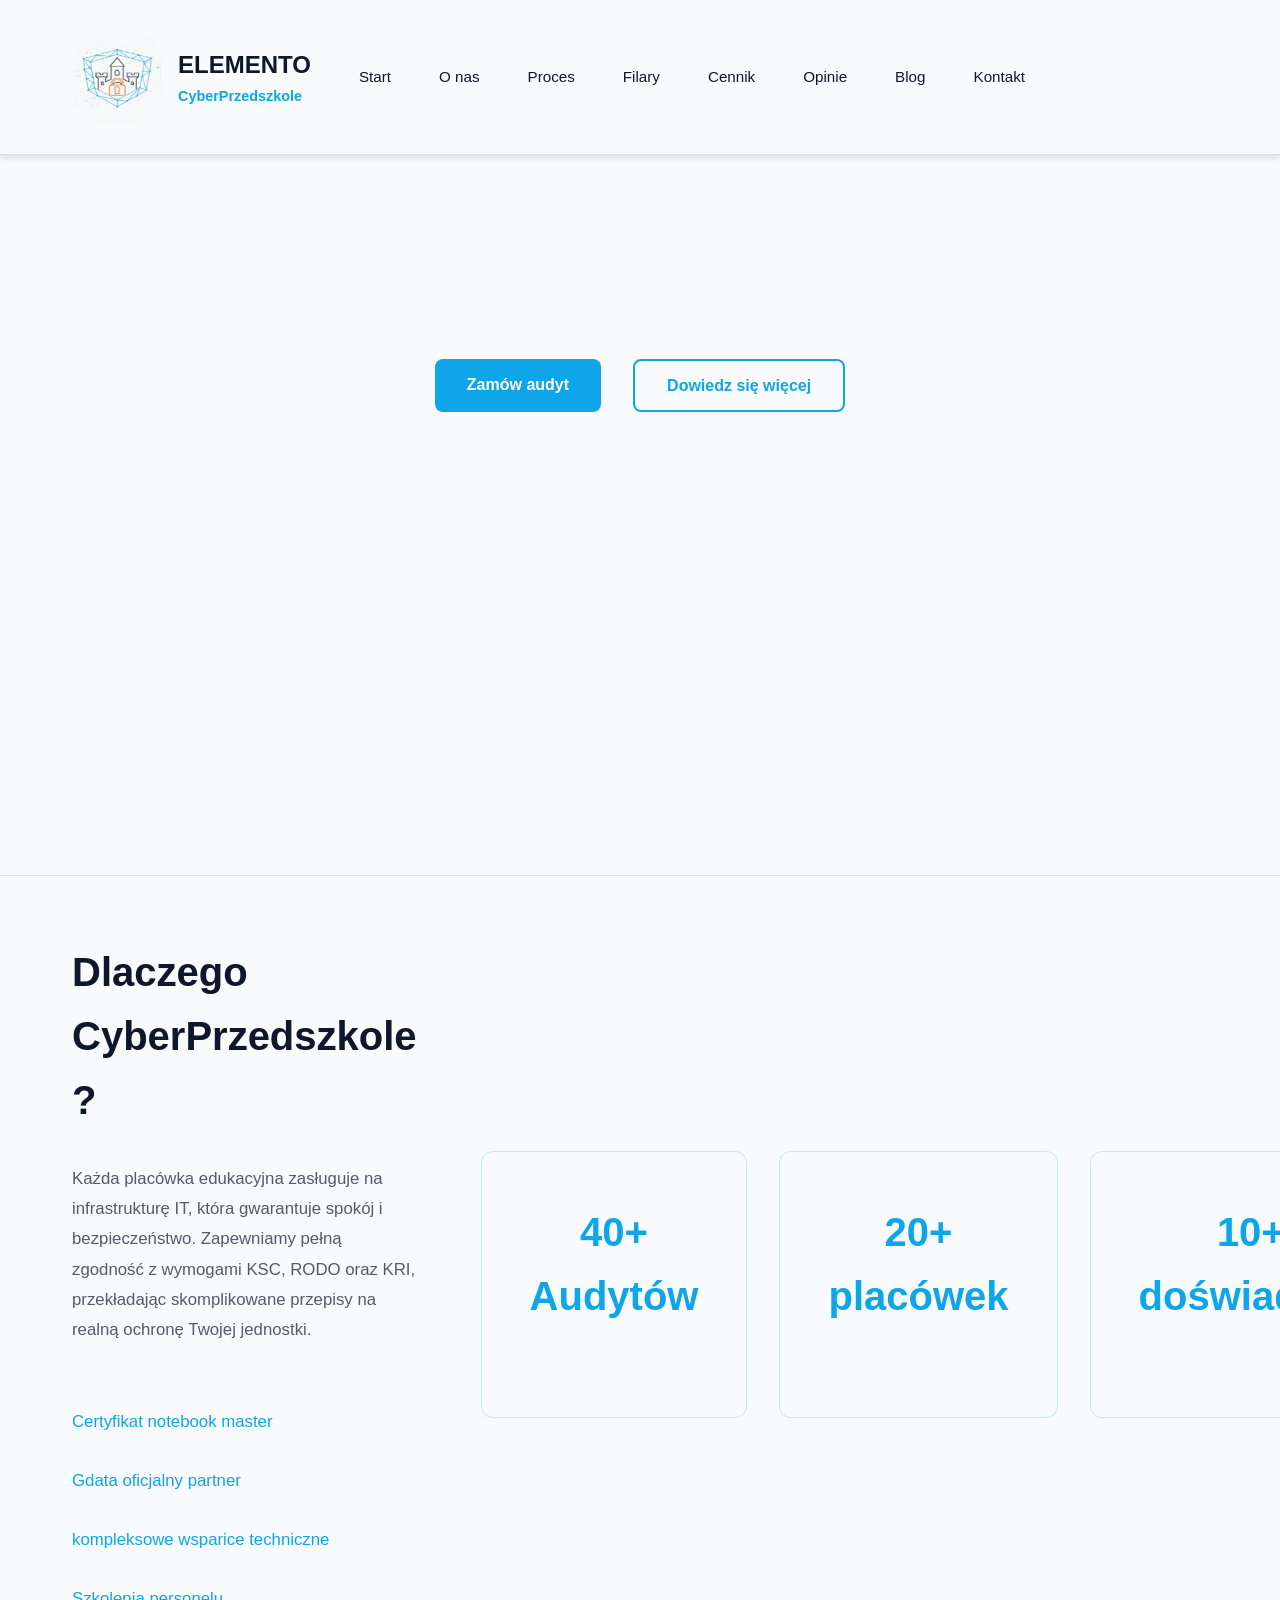
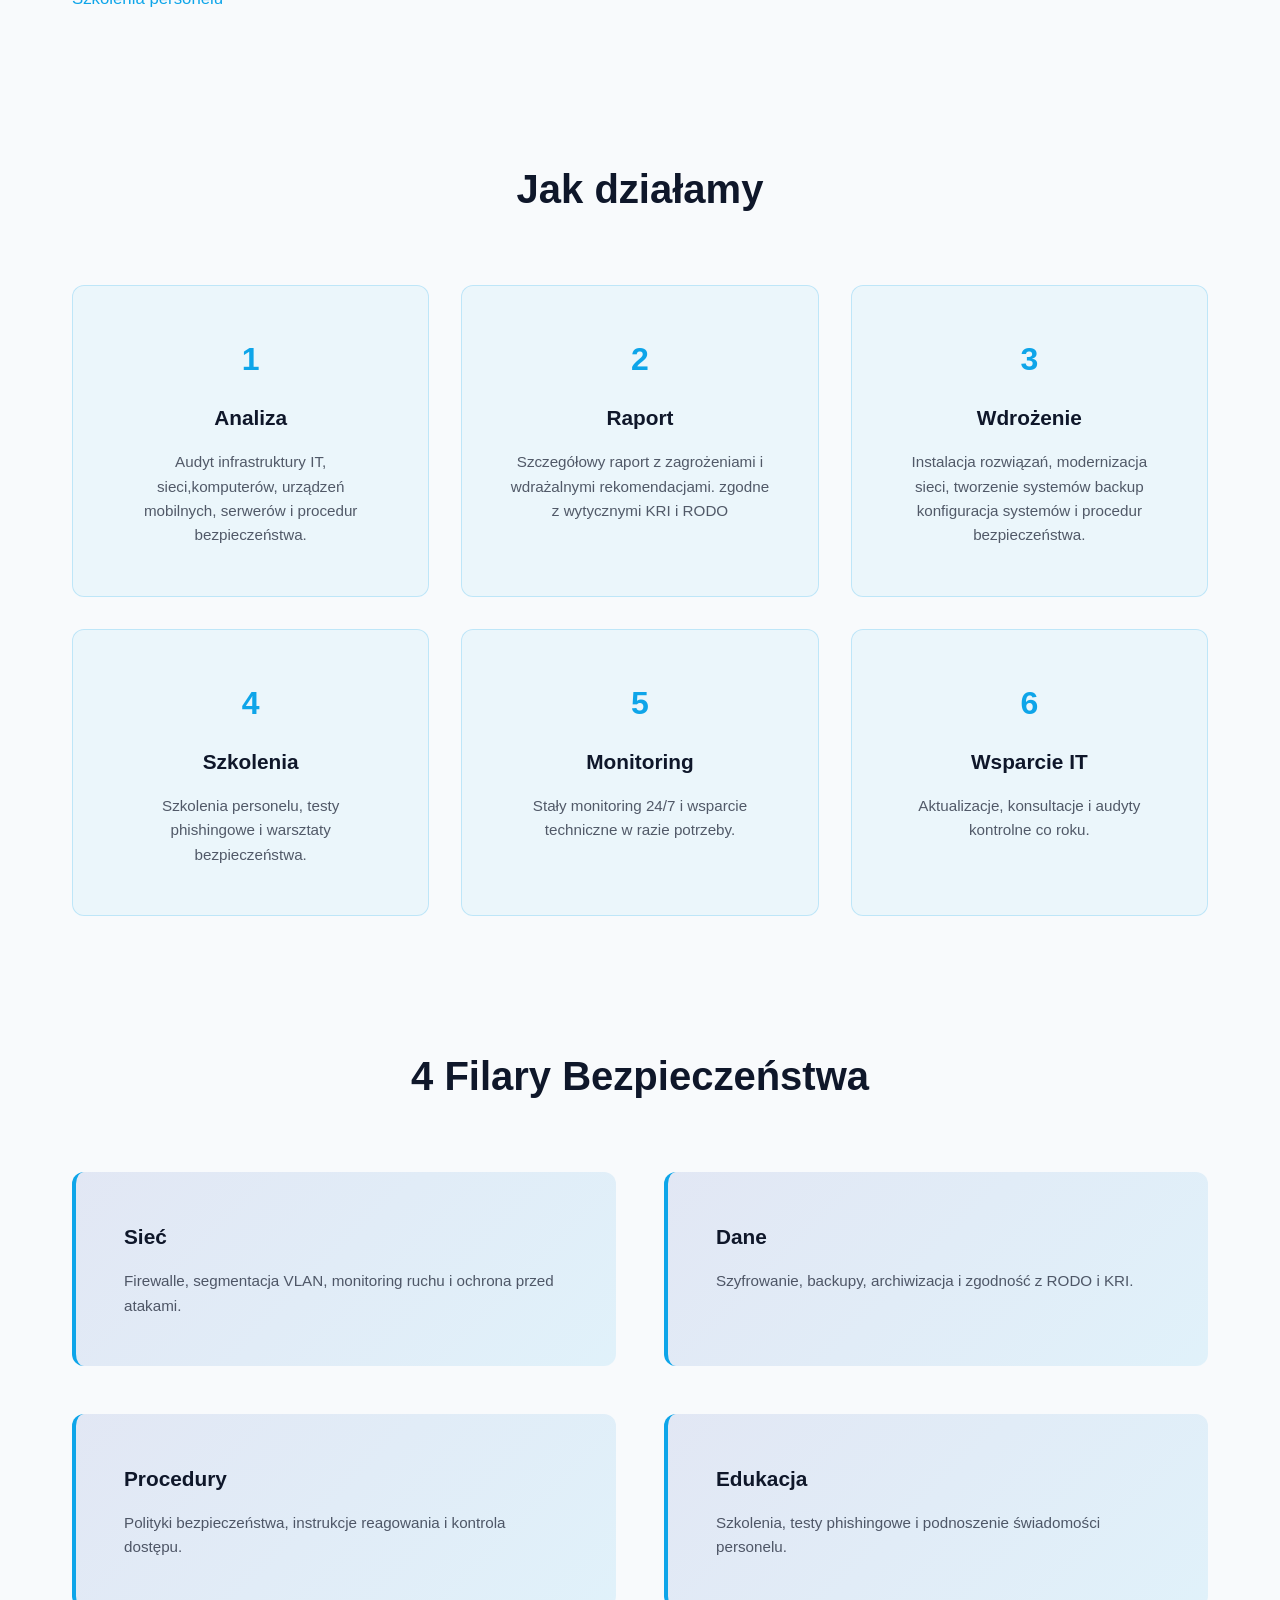
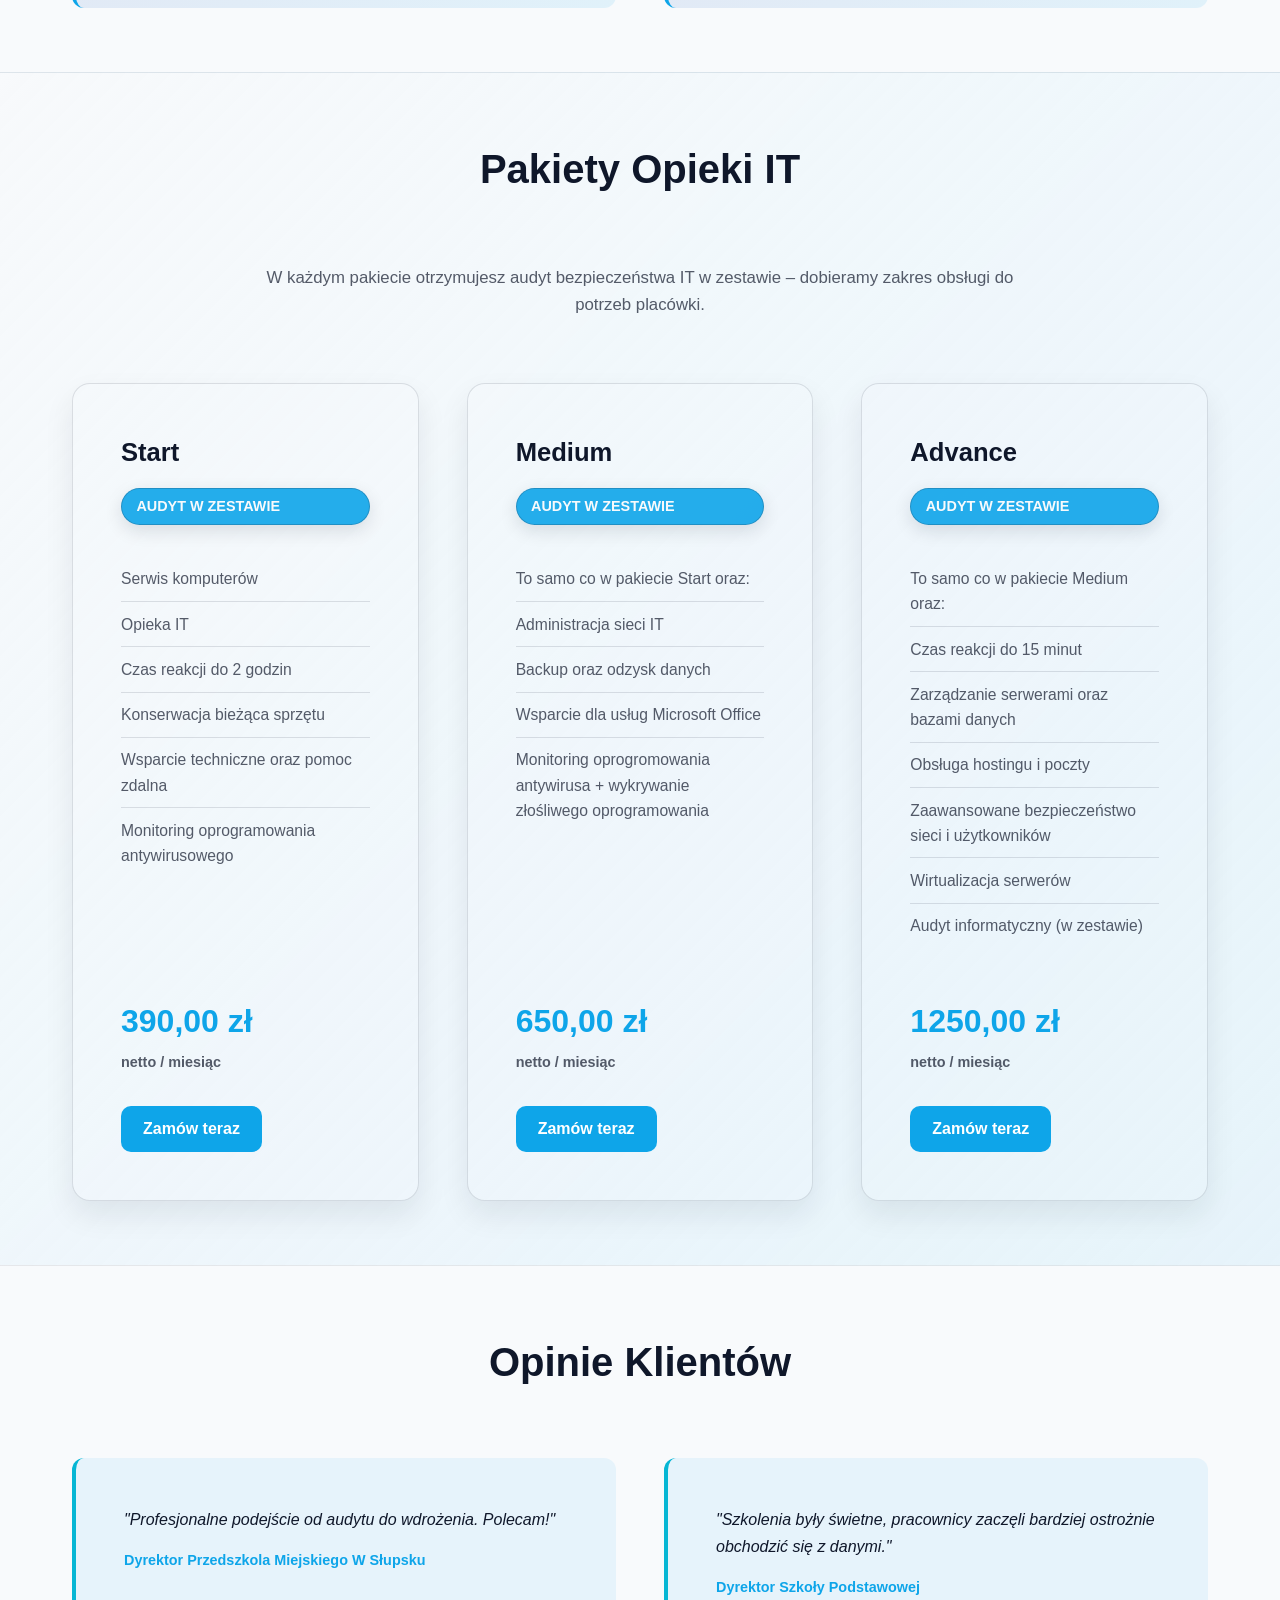
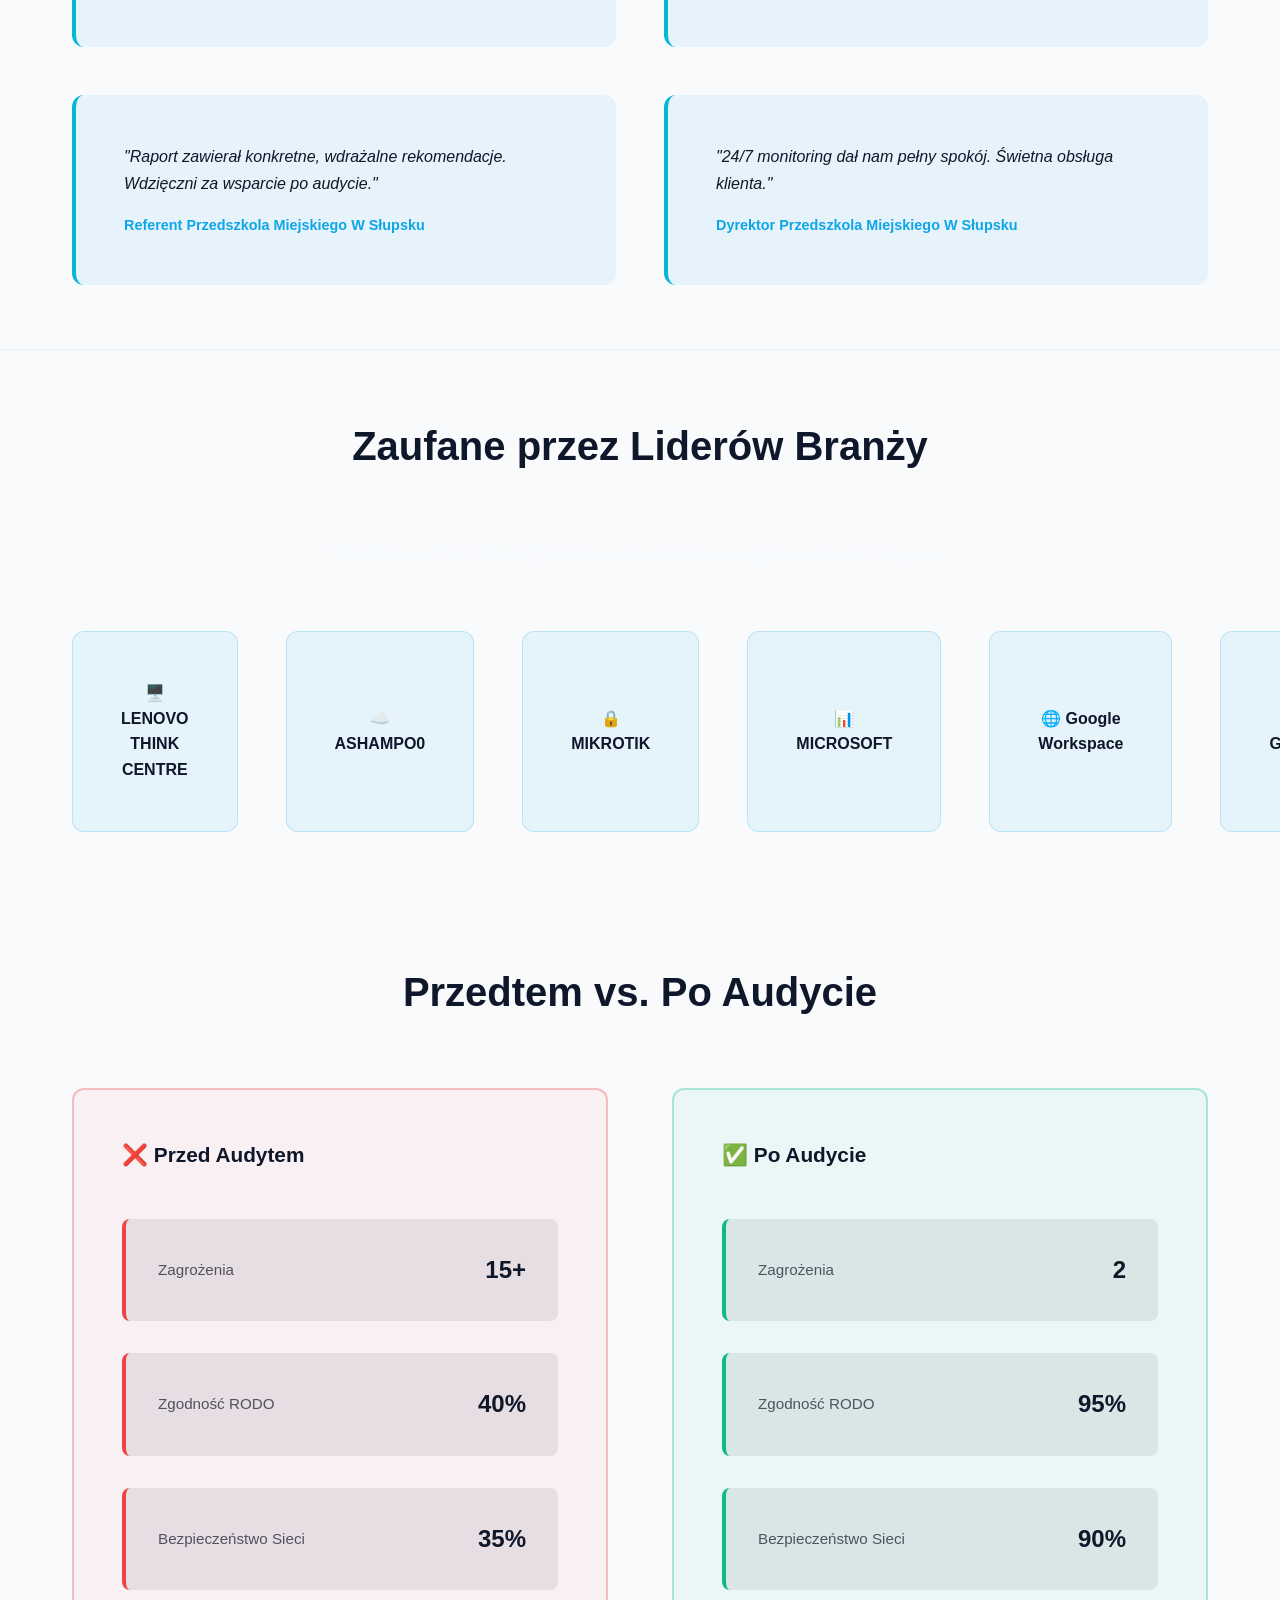
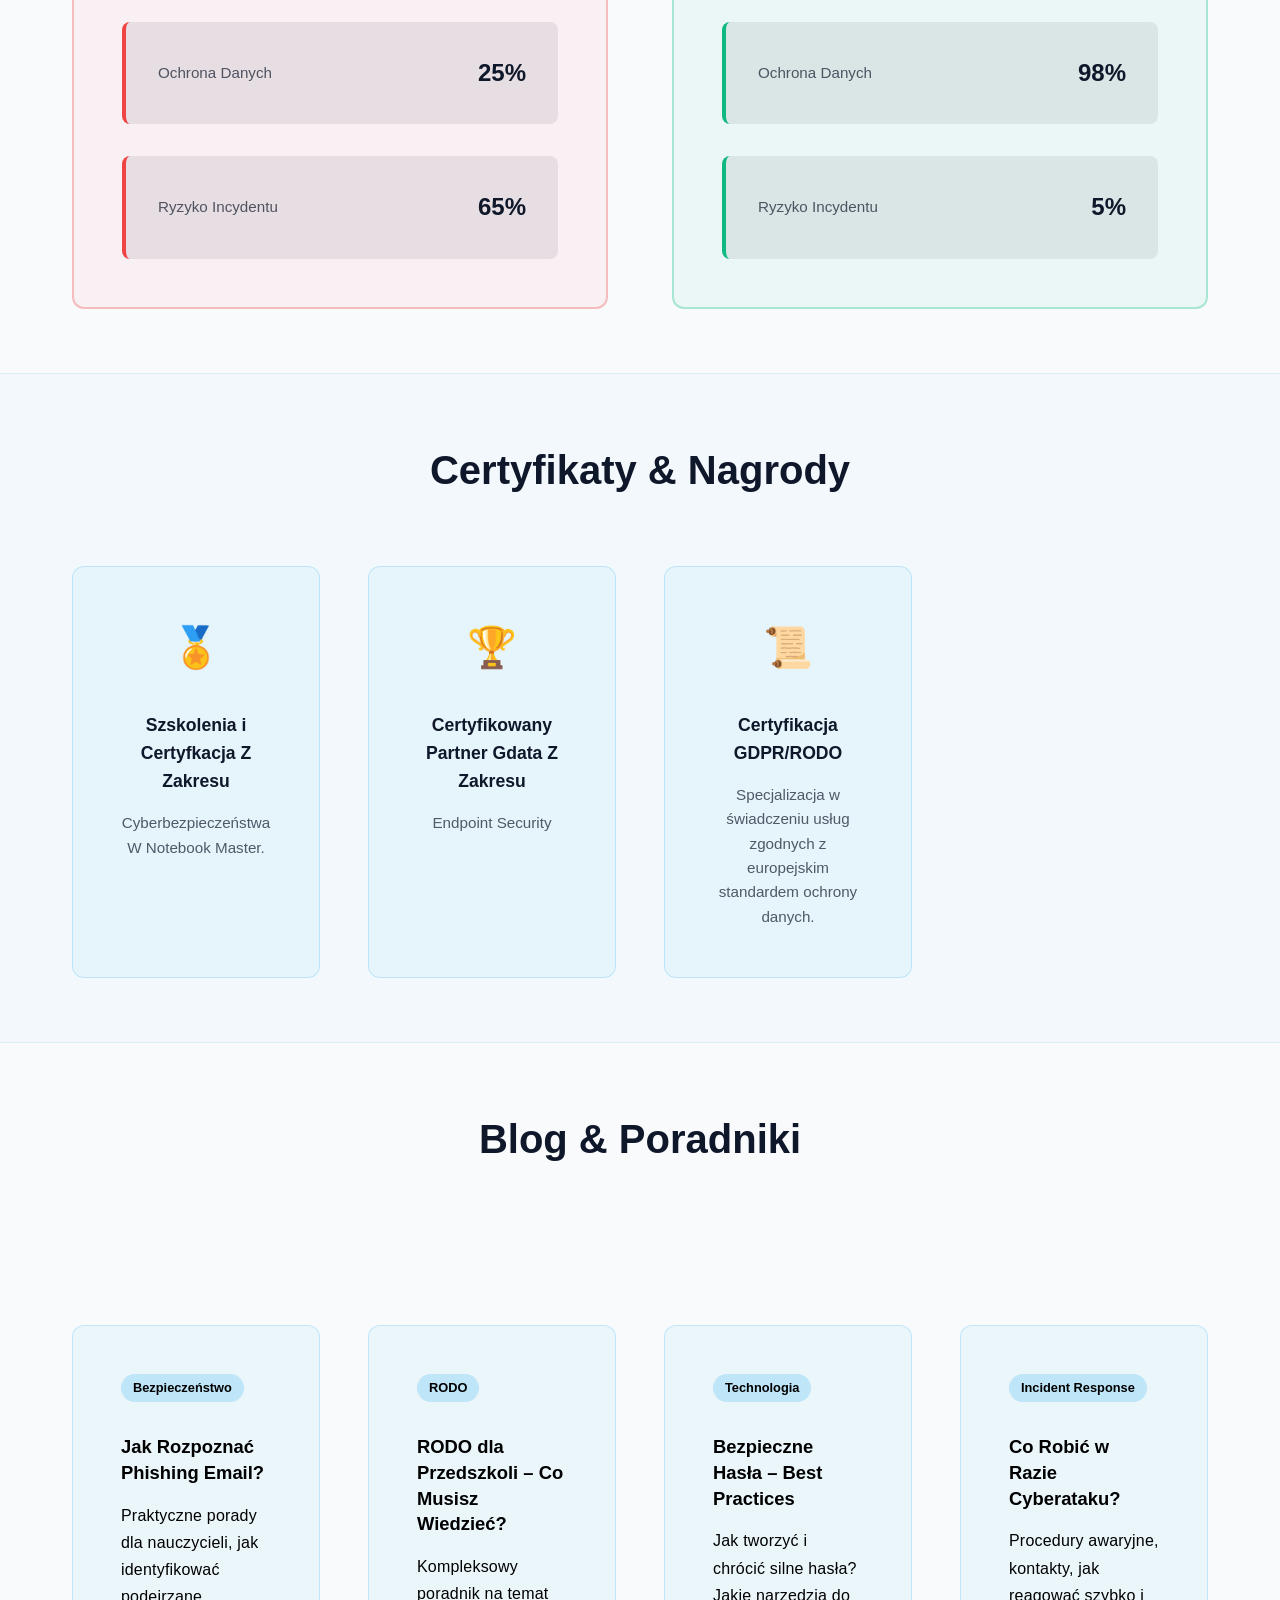
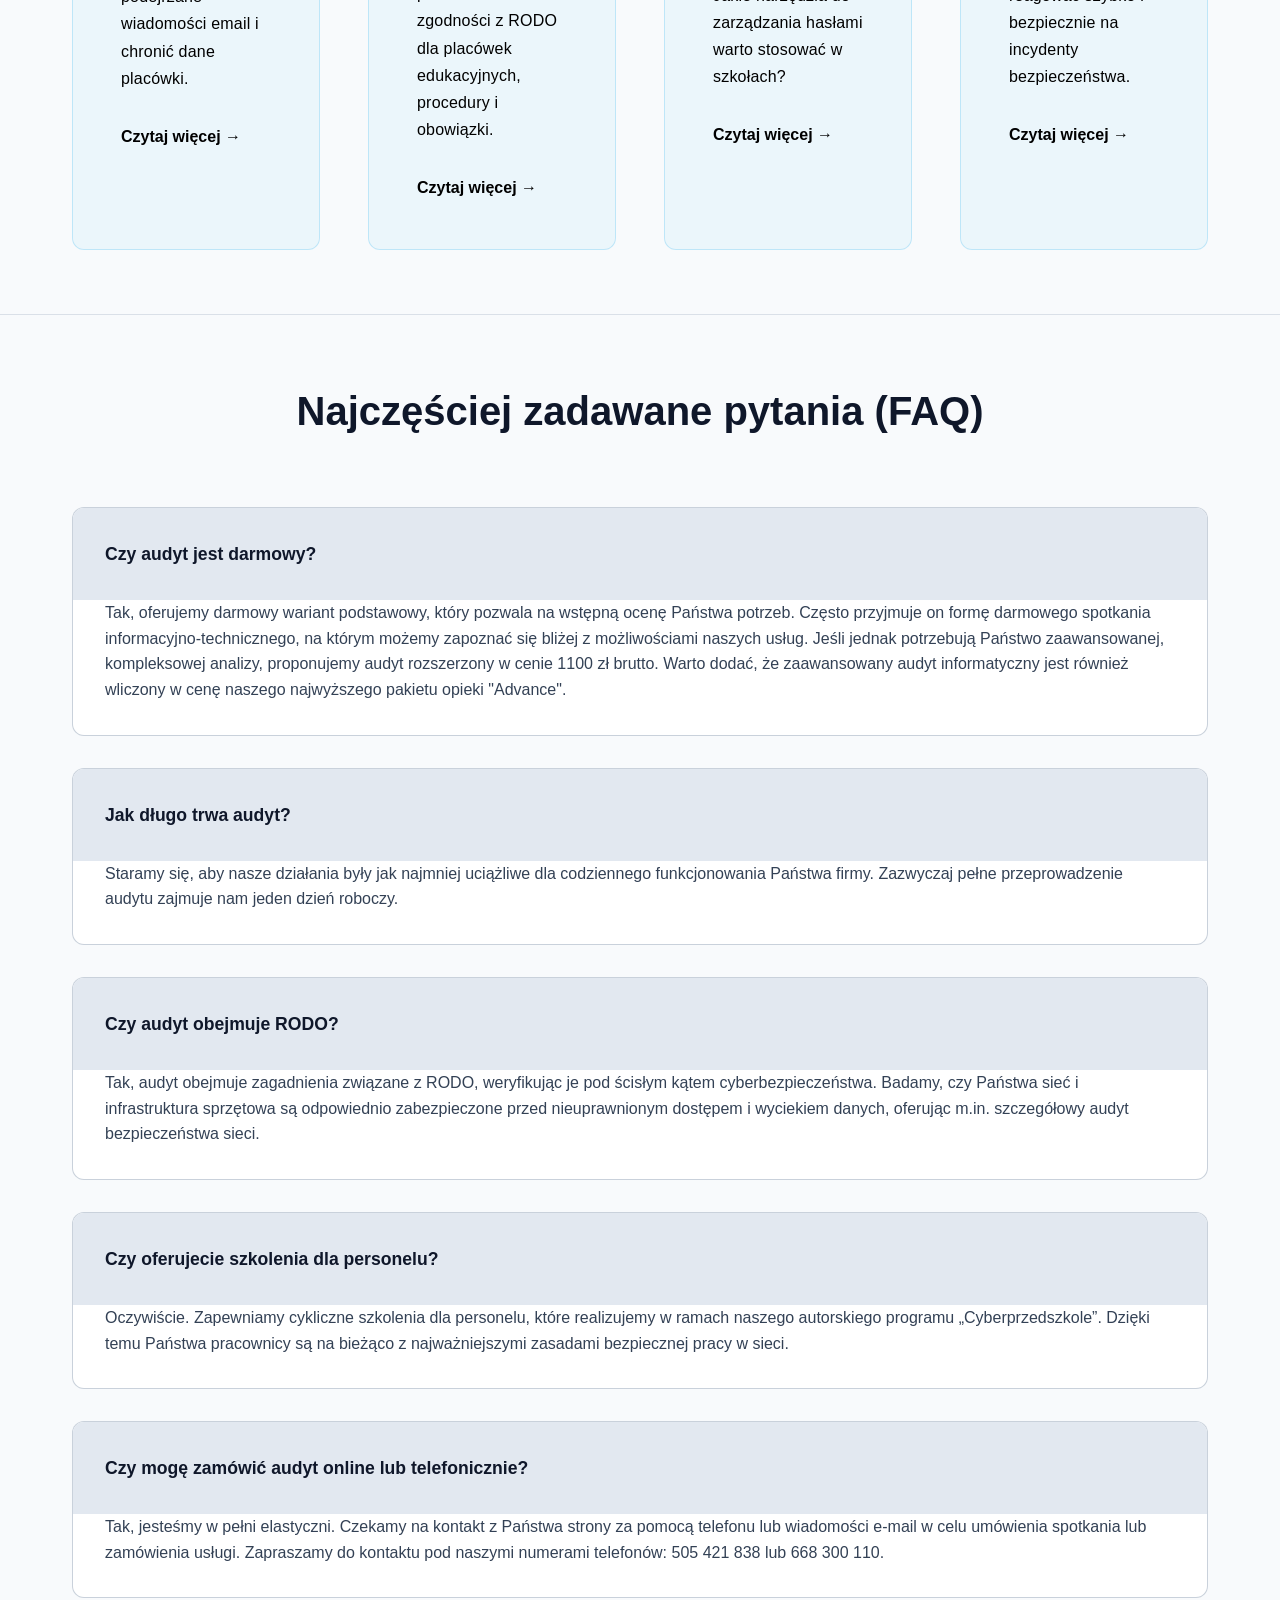
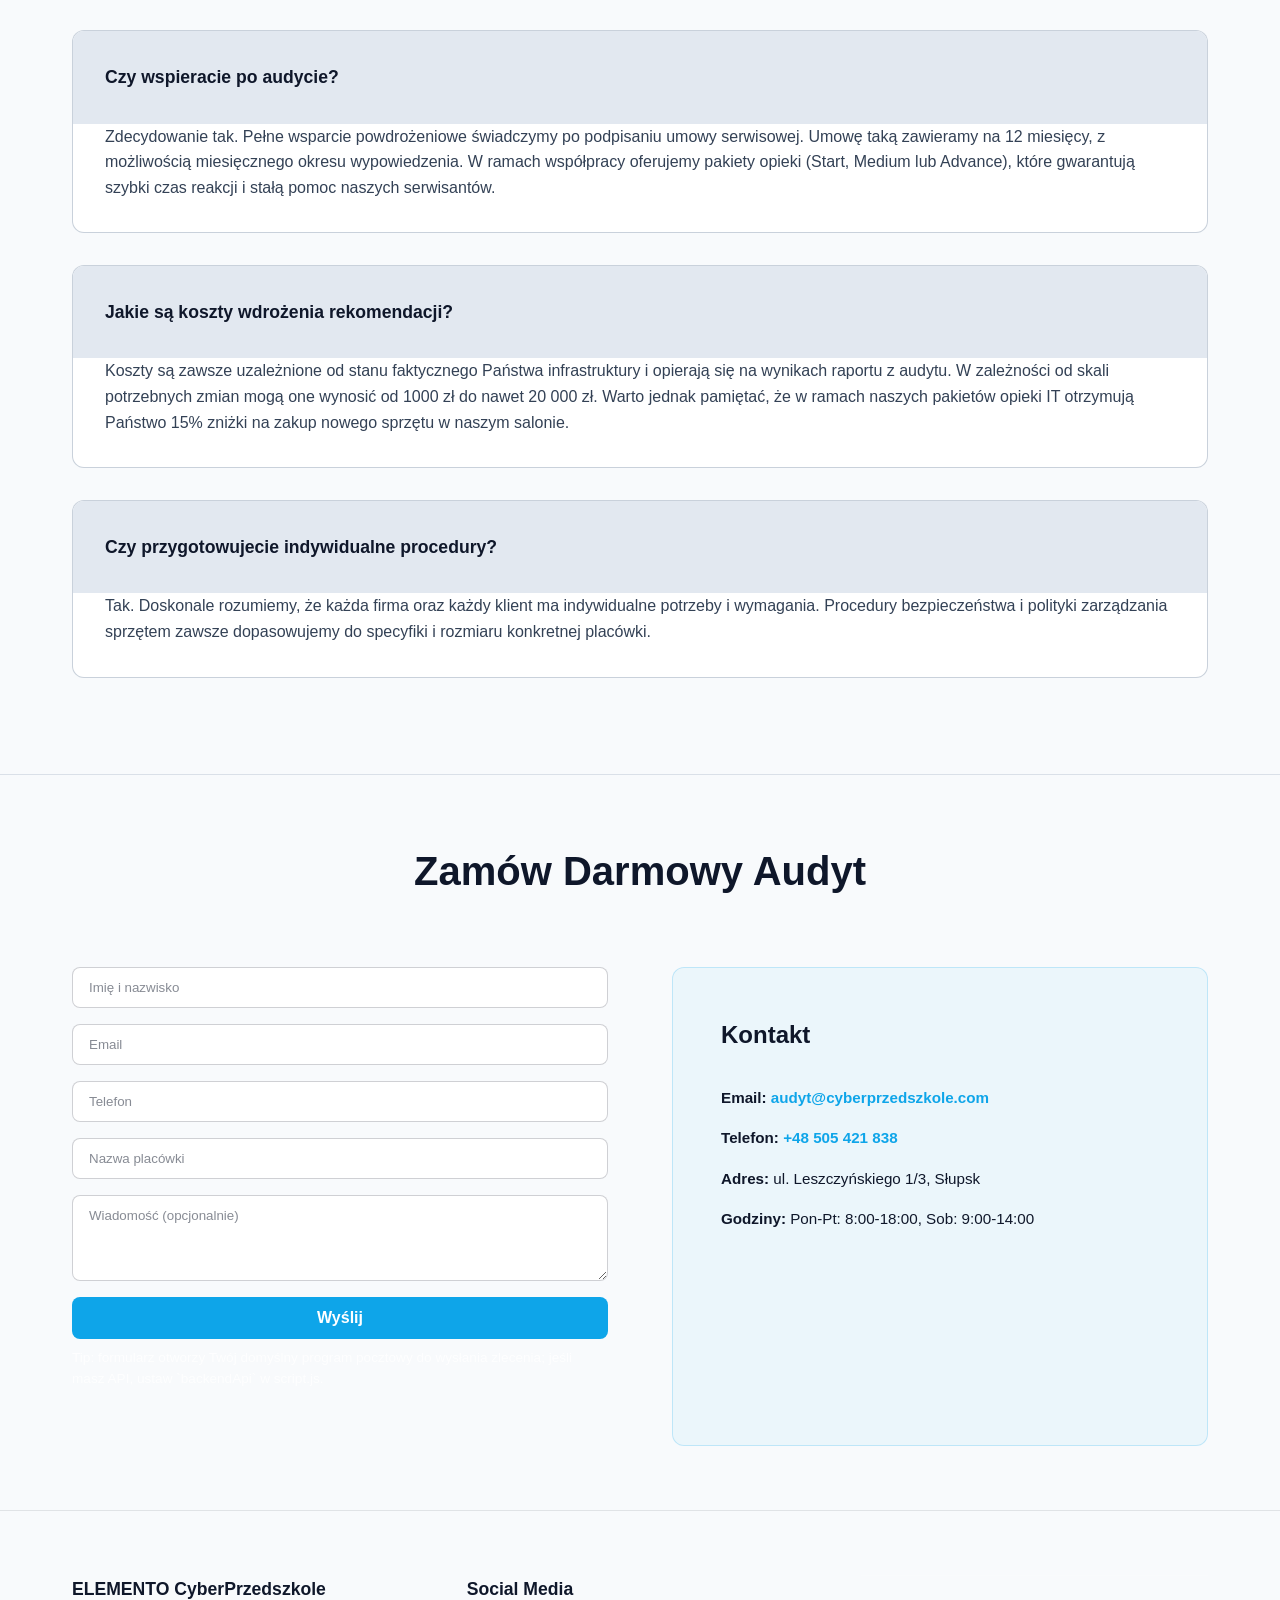
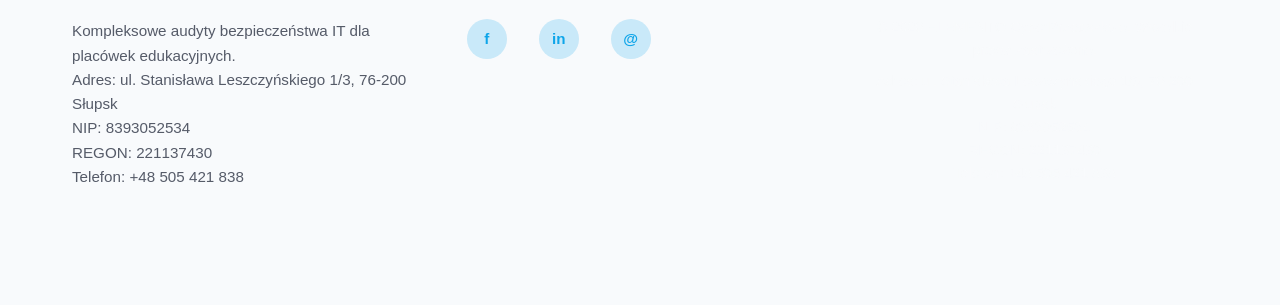
==== commit 132eda7e: "Add files via upload" ====
--- a/cyberprzedszkole-obecny-białe/index.html
+++ b/cyberprzedszkole-obecny-białe/index.html
@@ -23,8 +23,8 @@
     <meta property="og:locale" content="pl_PL">
 
     <!-- Favicon -->
-    <link rel="icon" type="image/png" href="/pirtrues/favicon.png">
-    <link rel="apple-touch-icon" href="/pirtrues/favicon.png">
+    <link rel="icon" type="image/png" href="pirtrues/favicon.png">
+    <link rel="apple-touch-icon" href="pirtrues/favicon.png">
 
     <!-- PWA -->
     <link rel="manifest" href="manifest.json">
@@ -43,7 +43,7 @@
     <header class="main-header">
         <div class="container header-wrapper">
             <div class="logo-section">
-                <img src="/pirtrues/nowelogo.png" alt="Logo ELEMENTO CyberPrzedszkole" class="logo-img">
+                <img src="pirtrues/nowelogo.png" alt="Logo ELEMENTO CyberPrzedszkole" class="logo-img">
                 <div class="logo-text">
                     <h1 class="logo-title">ELEMENTO</h1>
                     <span class="logo-subtitle">CyberPrzedszkole</span>
@@ -80,9 +80,8 @@
         <div class="container">
             <div class="about-content">
                 <div class="about-text">
-                    <h2>Dlaczego ELEMENTO?</h2>
-                    <p>Każda placówka edukacyjna zasługuje na bezpieczną infrastrukturę IT. Ponad 40 audytów, 20+ placówek zabezpieczonych, 
-                        10+ lat doświadczenia.</p>
+                    <h2>Dlaczego CyberPrzedszkole ?</h2>
+                    <p>Każda placówka edukacyjna zasługuje na infrastrukturę IT, która gwarantuje spokój i bezpieczeństwo. Zapewniamy pełną zgodność z wymogami KSC, RODO oraz KRI, przekładając skomplikowane przepisy na realną ochronę Twojej jednostki.</p>
                         <SPAN></SPAN>
                     <ul class="about-list">
                         <li>Certyfikat notebook master</li>
@@ -147,7 +146,7 @@
                 </div>
                 <div class="process-card">
                     <div class="number">6</div>
-                    <h3>Wsparcie</h3>
+                    <h3>Wsparcie IT</h3>
                     <p>Aktualizacje, konsultacje i audyty kontrolne co roku.</p>
                 </div>
             </div>
@@ -386,84 +385,66 @@
                     <div class="blog-category">Bezpieczeństwo</div>
                     <h3>Jak Rozpoznać Phishing Email?</h3>
                     <p>Praktyczne porady dla nauczycieli, jak identyfikować podejrzane wiadomości email i chronić dane placówki.</p>
-                    <a href="/blog.html" class="blog-link">Czytaj więcej →</a>
+                    <a href="blog.html" class="blog-link">Czytaj więcej →</a>
                 </article>
                 <article class="blog-card">
                     <div class="blog-category">RODO</div>
                     <h3>RODO dla Przedszkoli – Co Musisz Wiedzieć?</h3>
                     <p>Kompleksowy poradnik na temat zgodności z RODO dla placówek edukacyjnych, procedury i obowiązki.</p>
-                    <a href="/blog.html" class="blog-link">Czytaj więcej →</a>
+                    <a href="blog.html" class="blog-link">Czytaj więcej →</a>
                 </article>
                 <article class="blog-card">
                     <div class="blog-category">Technologia</div>
                     <h3>Bezpieczne Hasła – Best Practices</h3>
                     <p>Jak tworzyć i chrócić silne hasła? Jakie narzędzia do zarządzania hasłami warto stosować w szkołach?</p>
-                    <a href="/blog.html" class="blog-link">Czytaj więcej →</a>
+                    <a href="blog.html" class="blog-link">Czytaj więcej →</a>
                 </article>
                 <article class="blog-card">
                     <div class="blog-category">Incident Response</div>
                     <h3>Co Robić w Razie Cyberataku?</h3>
                     <p>Procedury awaryjne, kontakty, jak reagować szybko i bezpiecznie na incydenty bezpieczeństwa.</p>
-                    <a href="/blog.html" class="blog-link">Czytaj więcej →</a>
-                </article>
-            </div>
-        </div>
-    </section>
-
-  
+                    <a href="blog.html" class="blog-link">Czytaj więcej →</a>
+                </article>
+            </div>
+        </div>
+    </section>
+
+
     <!-- ================= FAQ SECTION ================= -->
     <section id="faq" class="faq-section">
         <div class="container">
-            <h2 class="section-title">Pytania i Odpowiedzi</h2>
-            <div class="faq-grid">
-                <div class="faq-item">
-                    <button class="faq-btn">Czy audyt jest darmowy?</button>
-                    <div class="faq-content">
-                        <p>Tak, pierwszy audyt bezpieczeństwa IT jest całkowicie bezpłatny. Obejmuje pełną analizę infrastruktury, raport z zagrożeniami i rekomendacjami.</p>
-                    </div>
-                </div>
-                <div class="faq-item">
-                    <button class="faq-btn">Jak długo trwa audyt?</button>
-                    <div class="faq-content">
-                        <p>Audyt trwa zwykle 1–2 dni robocze, w zależności od wielkości placówki i liczby urządzeń. Raport przygotowujemy w ciągu 24–48 godzin.</p>
-                    </div>
-                </div>
-                <div class="faq-item">
-                    <button class="faq-btn">Czy audyt obejmuje RODO?</button>
-                    <div class="faq-content">
-                        <p>Oczywiście. Sprawdzamy pełną zgodność z przepisami RODO, procedury przetwarzania danych, backupy i bezpieczeństwo informacji o uczniach.</p>
-                    </div>
-                </div>
-                <div class="faq-item">
-                    <button class="faq-btn">Czy oferujecie szkolenia dla personelu?</button>
-                    <div class="faq-content">
-                        <p>Tak, oferujemy szkolenia stacjonarne i online dla nauczycieli i administratorów, w tym testy phishingowe i warsztaty praktyczne.</p>
-                    </div>
-                </div>
-                <div class="faq-item">
-                    <button class="faq-btn">Czy mogę zamówić audyt online?</button>
-                    <div class="faq-content">
-                        <p>Tak, część audytów wykonujemy zdalnie z pełnym wsparciem naszego zespołu. Decydujemy razem, która forma będzie najlepsza dla Waszej placówki.</p>
-                    </div>
-                </div>
-                <div class="faq-item">
-                    <button class="faq-btn">Czy wspieracie po audycie?</button>
-                    <div class="faq-content">
-                        <p>Oczywiście! Zapewniamy wsparcie 30 dni po audycie, konsultacje dotyczące wdrażania rekomendacji oraz wsparcie 24/7 w razie incydentów.</p>
-                    </div>
-                </div>
-                <div class="faq-item">
-                    <button class="faq-btn">Jakie są koszty wdrożenia rekomendacji?</button>
-                    <div class="faq-content">
-                        <p>Koszty wdrożenia zależą od zakresu rekomendacji. Przygotowujemy harmonogram priorytetów, aby placówka mogła wdrażać rozwiązania etapowo.</p>
-                    </div>
-                </div>
-                <div class="faq-item">
-                    <button class="faq-btn">Czy przygotowujecie indywidualne procedury?</button>
-                    <div class="faq-content">
-                        <p>Tak, tworzymy procedury bezpieczeństwa dostosowane do potrzeb każdej placówki, jej infrastruktury IT i liczby pracowników.</p>
-                    </div>
-                </div>
+            <h2 class="section-title">Najczęściej zadawane pytania (FAQ)</h2>
+            <div class="faq-item">
+                <h3>Czy audyt jest darmowy?</h3>
+                <p>Tak, oferujemy darmowy wariant podstawowy, który pozwala na wstępną ocenę Państwa potrzeb. Często przyjmuje on formę darmowego spotkania informacyjno-technicznego, na którym możemy zapoznać się bliżej z możliwościami naszych usług. Jeśli jednak potrzebują Państwo zaawansowanej, kompleksowej analizy, proponujemy audyt rozszerzony w cenie 1100 zł brutto. Warto dodać, że zaawansowany audyt informatyczny jest również wliczony w cenę naszego najwyższego pakietu opieki "Advance".</p>
+            </div>
+            <div class="faq-item">
+                <h3>Jak długo trwa audyt?</h3>
+                <p>Staramy się, aby nasze działania były jak najmniej uciążliwe dla codziennego funkcjonowania Państwa firmy. Zazwyczaj pełne przeprowadzenie audytu zajmuje nam jeden dzień roboczy.</p>
+            </div>
+            <div class="faq-item">
+                <h3>Czy audyt obejmuje RODO?</h3>
+                <p>Tak, audyt obejmuje zagadnienia związane z RODO, weryfikując je pod ścisłym kątem cyberbezpieczeństwa. Badamy, czy Państwa sieć i infrastruktura sprzętowa są odpowiednio zabezpieczone przed nieuprawnionym dostępem i wyciekiem danych, oferując m.in. szczegółowy audyt bezpieczeństwa sieci.</p>
+            </div>
+            <div class="faq-item">
+                <h3>Czy oferujecie szkolenia dla personelu?</h3>
+                <p>Oczywiście. Zapewniamy cykliczne szkolenia dla personelu, które realizujemy w ramach naszego autorskiego programu „Cyberprzedszkole”. Dzięki temu Państwa pracownicy są na bieżąco z najważniejszymi zasadami bezpiecznej pracy w sieci.</p>
+            </div>
+            <div class="faq-item">
+                <h3>Czy mogę zamówić audyt online lub telefonicznie?</h3>
+                <p>Tak, jesteśmy w pełni elastyczni. Czekamy na kontakt z Państwa strony za pomocą telefonu lub wiadomości e-mail w celu umówienia spotkania lub zamówienia usługi. Zapraszamy do kontaktu pod naszymi numerami telefonów: 505 421 838 lub 668 300 110.</p>
+            </div>
+            <div class="faq-item">
+                <h3>Czy wspieracie po audycie?</h3>
+                <p>Zdecydowanie tak. Pełne wsparcie powdrożeniowe świadczymy po podpisaniu umowy serwisowej. Umowę taką zawieramy na 12 miesięcy, z możliwością miesięcznego okresu wypowiedzenia. W ramach współpracy oferujemy pakiety opieki (Start, Medium lub Advance), które gwarantują szybki czas reakcji i stałą pomoc naszych serwisantów.</p>
+            </div>
+            <div class="faq-item">
+                <h3>Jakie są koszty wdrożenia rekomendacji?</h3>
+                <p>Koszty są zawsze uzależnione od stanu faktycznego Państwa infrastruktury i opierają się na wynikach raportu z audytu. W zależności od skali potrzebnych zmian mogą one wynosić od 1000 zł do nawet 20 000 zł. Warto jednak pamiętać, że w ramach naszych pakietów opieki IT otrzymują Państwo 15% zniżki na zakup nowego sprzętu w naszym salonie.</p>
+            </div>
+            <div class="faq-item">
+                <h3>Czy przygotowujecie indywidualne procedury?</h3>
+                <p>Tak. Doskonale rozumiemy, że każda firma oraz każdy klient ma indywidualne potrzeby i wymagania. Procedury bezpieczeństwa i polityki zarządzania sprzętem zawsze dopasowujemy do specyfiki i rozmiaru konkretnej placówki.</p>
             </div>
         </div>
     </section>
@@ -501,16 +482,20 @@
                 <div class="footer-section">
                     <h3>ELEMENTO CyberPrzedszkole</h3>
                     <p>Kompleksowe audyty bezpieczeństwa IT dla placówek edukacyjnych.</p>
+                    <p>Adres: ul. Stanisława Leszczyńskiego 1/3, 76-200 Słupsk<br>
+                                NIP: 8393052534<br>
+                                REGON: 221137430<br>    
+                                Telefon: +48 505 421 838</p>
                 </div>
                 <div class="footer-section">
+                    
+                    <!--
                     <h4>Linki</h4>
                     <ul>
-                        <li><a href="/audit.html">Audyt Bezpieczeństwa</a></li>
-                        <li><a href="/privacy.html">Polityka Prywatności</a></li>
-                        <li><a href="/terms.html">Regulamin Serwisu</a></li>
-                        <li><a href="/cookies.html">Polityka Cookies</a></li>
+              tutaj niech pan wstawi linki do polityki prywatności, regulaminu, cookies
                     </ul>
                 </div>
+                      -->
                 <div class="footer-section">
                     <h4>Social Media</h4>
                     <div class="social-links">
@@ -522,7 +507,10 @@
             </div>
             <div class="footer-bottom">
                 <p>&copy; 2026 ELEMENTO CyberPrzedszkole. Wszelkie prawa zastrzeżone.</p>
-                <p>NIP: 839-124-XX-XX | ul. Leszczyńskiego 1/3, Słupsk</p>
+                <p>Adres: ul. Stanisława Leszczyńskiego 1/3, 76-200 Słupsk<br>
+NIP: 8393052534<br>
+REGON: 221137430<br>
+Telefon: +48 505 421 838</p>
             </div>
         </div>
     </footer>
@@ -540,4 +528,4 @@
 
 </body>
 
-</html>+</html> 
--- a/cyberprzedszkole-obecny-białe/style.css
+++ b/cyberprzedszkole-obecny-białe/style.css
@@ -779,12 +779,29 @@
     line-height: 1.4;
 }
 
+/* 🔥 TU JEST KLUCZ */
 .blog-card p {
-    color: var(--color-text-light);
-    font-size: 0.95rem;
-    line-height: 1.6;
+    color: #000000 !important;
+    font-size: 1rem !important;
+    line-height: 1.7 !important;
+    font-weight: 500 !important;
+    letter-spacing: 0.2px !important;
     margin-bottom: var(--spacing-md);
     flex-grow: 1;
+}
+
+/* 🔥 ROZWINIĘTY TEKST */
+.blog-card.expanded p,
+.blog-card.active p,
+.blog-card.open p,
+details[open] p {
+    color: #000000 !important;
+    font-weight: 500 !important;
+}
+
+/* 🔥 ABSOLUTNY FORCE (jakby coś dalej psuło) */
+.blog-card * {
+    color: #000000 !important;
 }
 
 .blog-link {
@@ -795,6 +812,47 @@
 
 .blog-link:hover {
     color: var(--color-accent);
+}
+/* ================= FAQ SECTION ================= */
+.faq-section {
+    background-color: #f8fafc;
+    padding: var(--spacing-xl) var(--spacing-md);
+    border-top: 1px solid rgba(148, 163, 184, 0.3);
+    border-bottom: 1px solid rgba(148, 163, 184, 0.3);
+}
+.faq-section .faq-item {
+    background: #ffffff;
+    border: 1px solid rgba(148, 163, 184, 0.5);
+    border-radius: 12px;
+    margin-bottom: var(--spacing-md);
+    overflow: hidden;
+    transition: var(--transition);
+    cursor: pointer;
+}
+.faq-section .faq-item:hover {
+    transform: translateY(-2px);
+    box-shadow: 0 8px 20px rgba(15, 23, 42, 0.08);
+}
+.faq-section .faq-item h3 {
+    margin: 0;
+    padding: var(--spacing-md);
+    cursor: pointer;
+    display: flex;
+    align-items: center;
+    justify-content: space-between;
+    background: #e2e8f0;
+    color: #0f172a;
+    font-size: 1.1rem;
+}
+.faq-section .faq-item h3::after {
+    content: "";
+}
+.faq-section .faq-item p {
+    margin: 0;
+    padding: 0 var(--spacing-md) var(--spacing-md) var(--spacing-md);
+    color: #334155;
+    display: block;
+    line-height: 1.6;
 }
 
 
@@ -999,14 +1057,14 @@
 }
 
 .article-content p {
-    color: #cbd5e1;
+    color: black;
     line-height: 1.8;
     margin-bottom: var(--spacing-md);
 }
 
 .article-content ul,
 .article-content ol {
-    color: #cbd5e1;
+    color: black;
     line-height: 1.8;
     margin-left: var(--spacing-lg);
     margin-bottom: var(--spacing-md);
@@ -1669,4 +1727,4 @@
 
 #ai-send:hover {
     background: #005ea3;
-}+}
